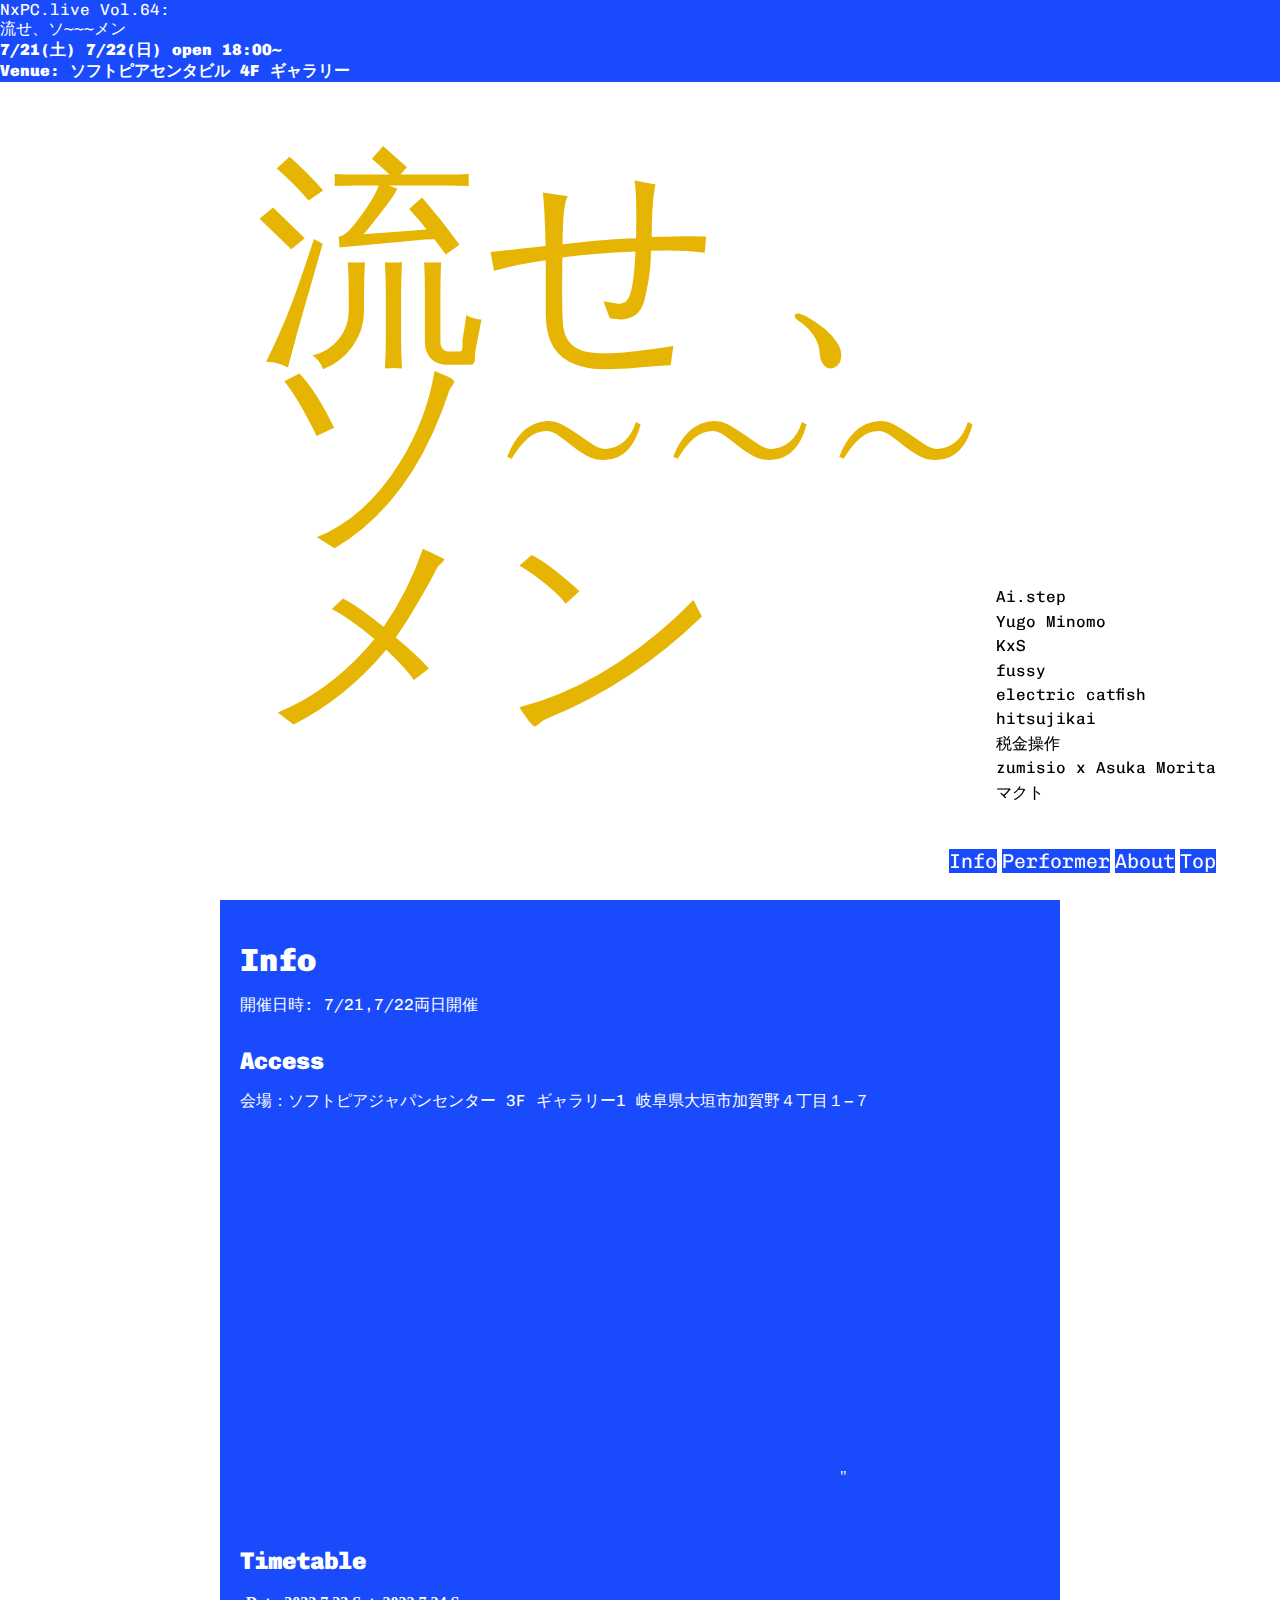
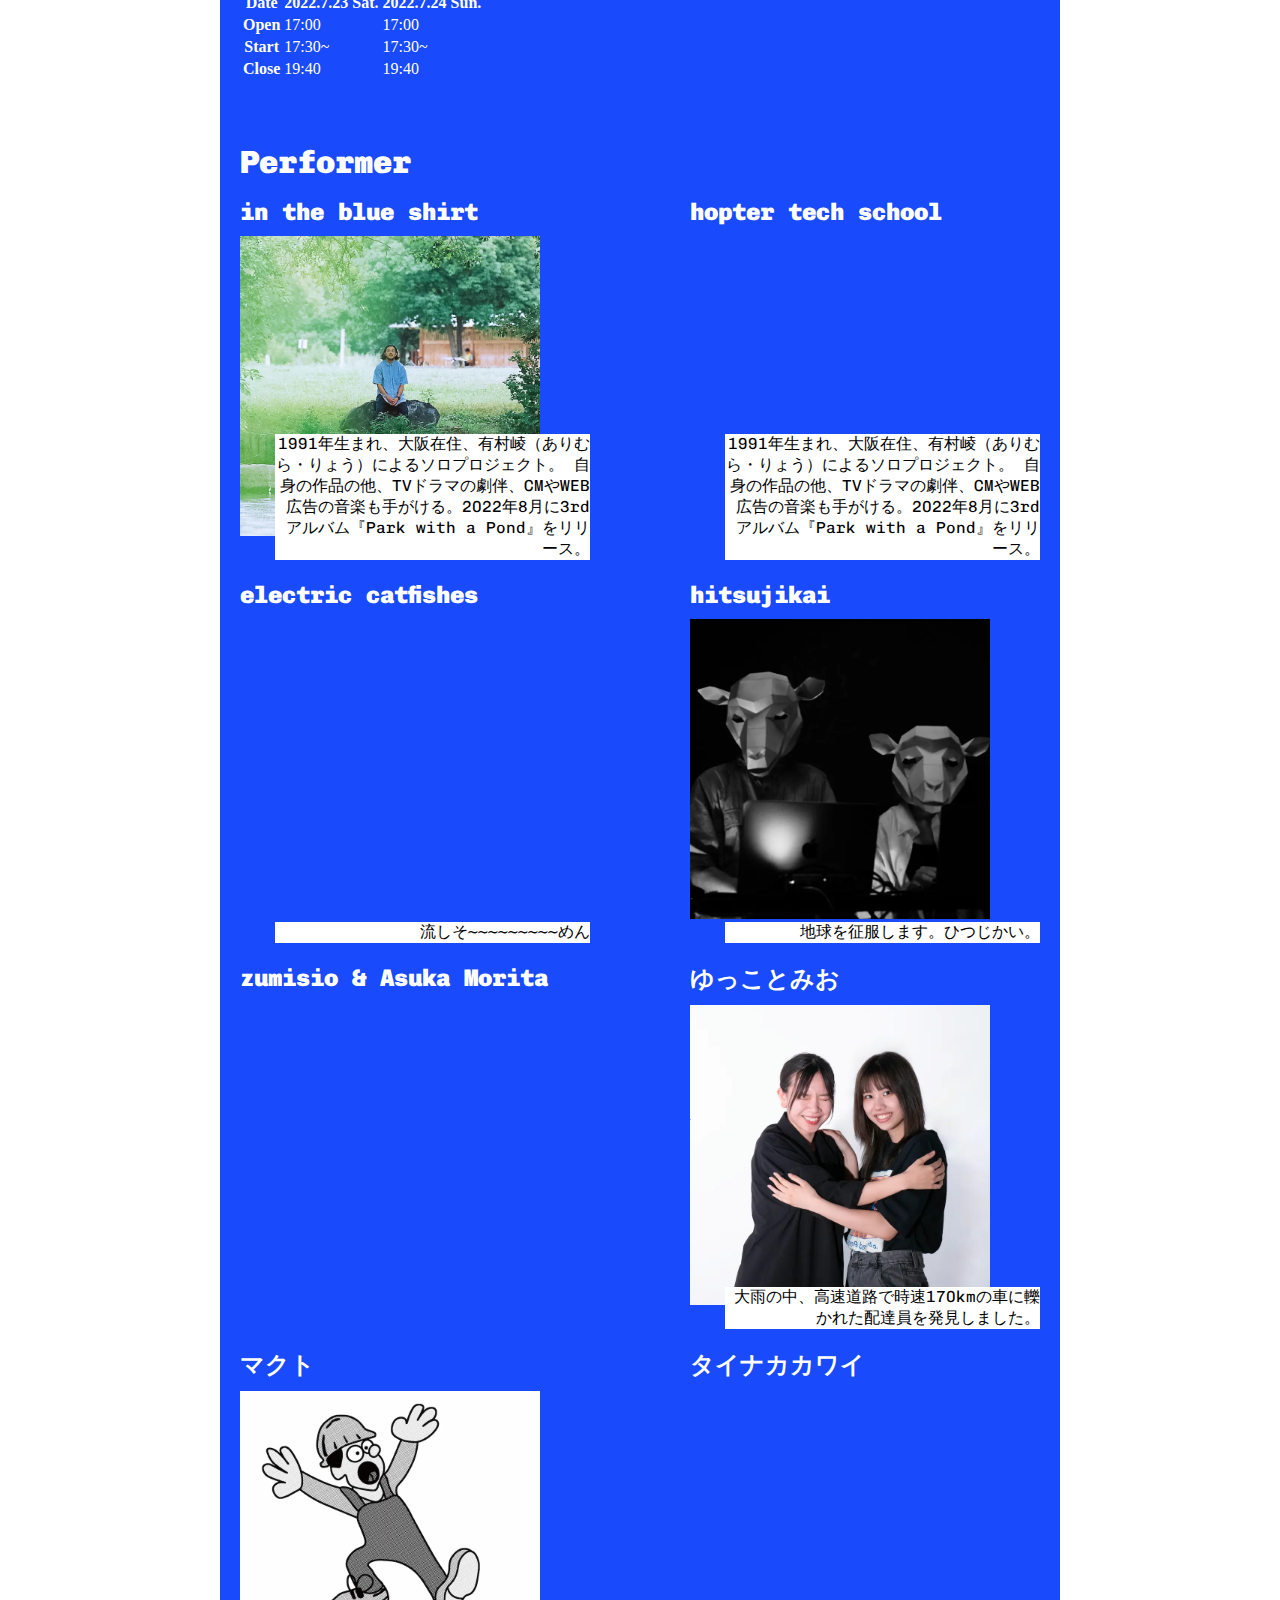
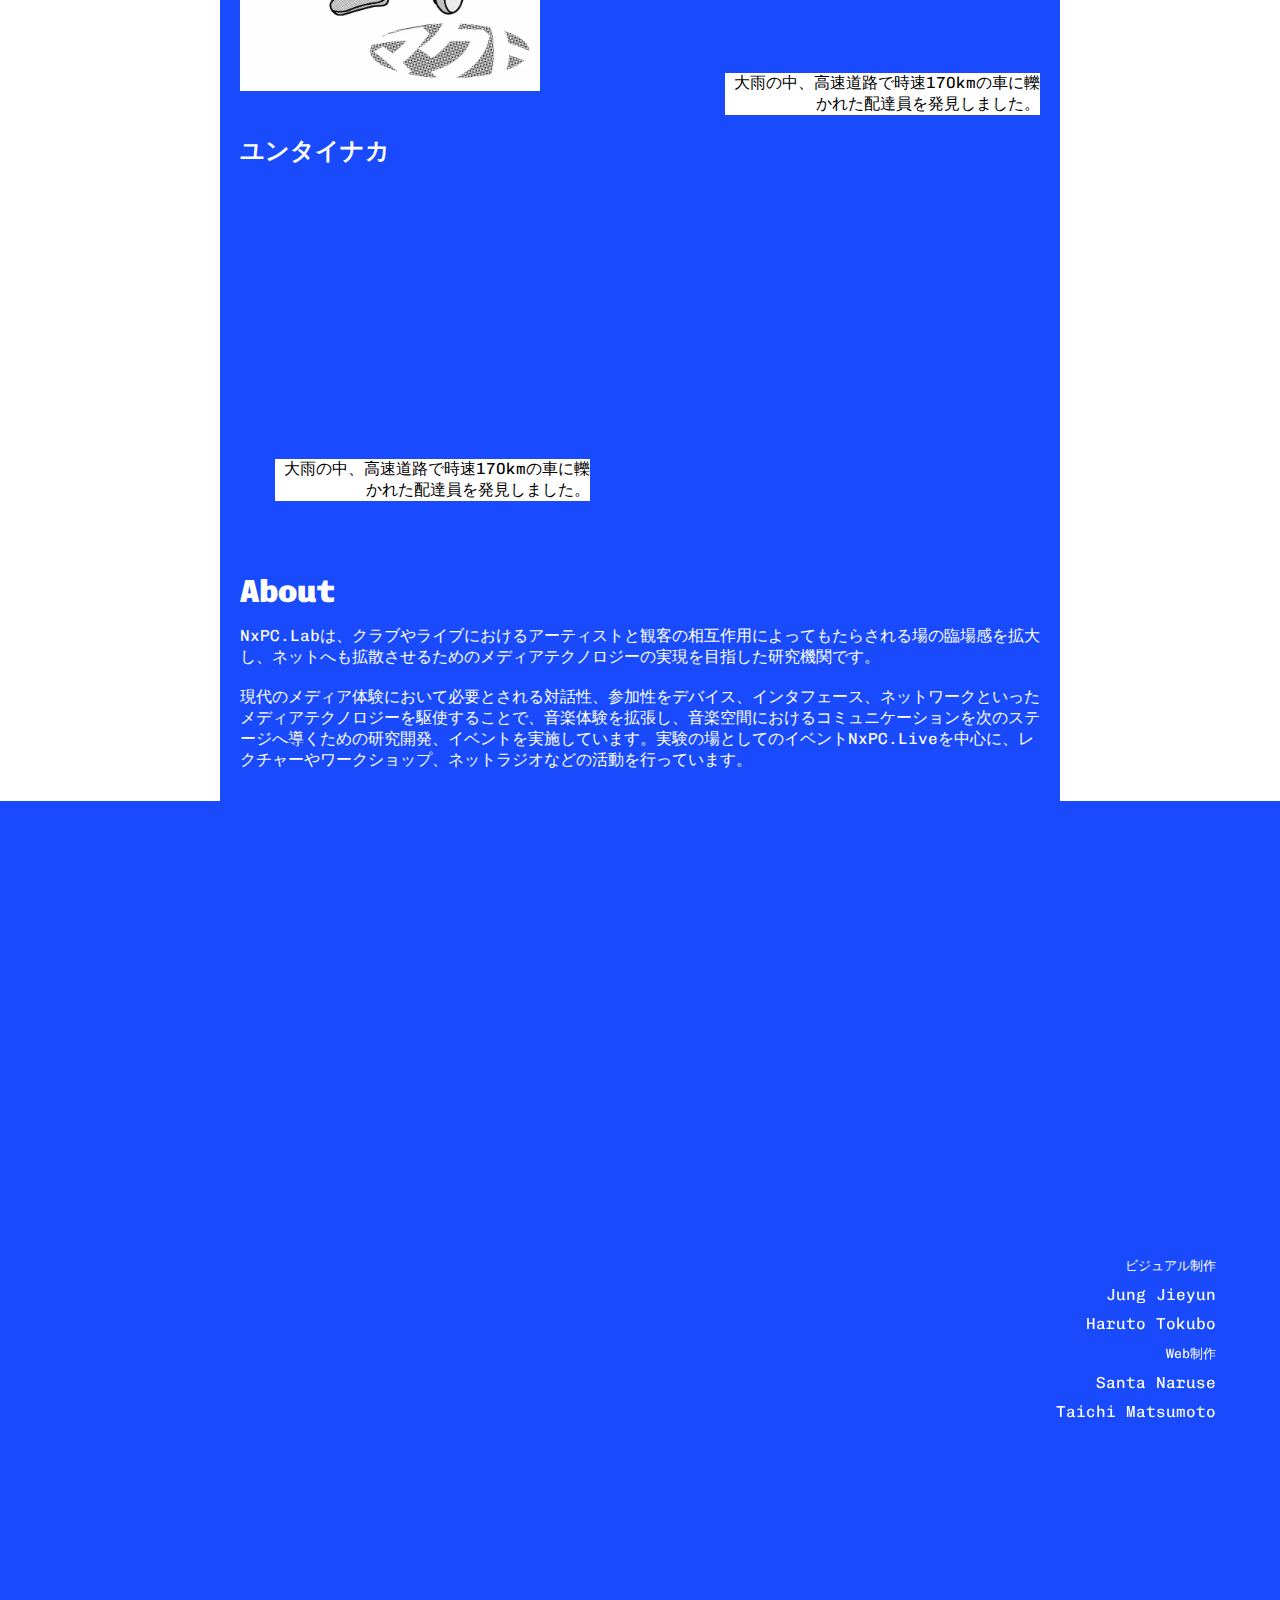
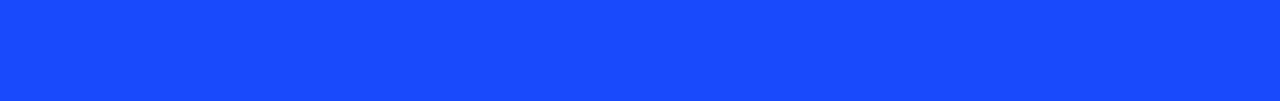
==== index.html @ 5c19a8d0 "layouting is difficult" ====
<!DOCTYPE html>
<html lang="ja">

<head>
    <title>NxPC.vol65 流せ、ソ~~~メン</title>
    <meta charset="utf-8">
    <meta name="viewport" content="width=device-width,initial-scale=1">
    <script src="./js/script.js"></script>
    <link rel="stylesheet" type="text/css" href="styles.css">

    <!-- Bootstrap CSS -->
    <link href="https://cdn.jsdelivr.net/npm/bootstrap@5.0.2/dist/css/bootstrap.min.css" rel="stylesheet"
        integrity="sha384-EVSTQN3/azprG1Anm3QDgpJLIm9Nao0Yz1ztcQTwFspd3yD65VohhpuuCOmLASjC" crossorigin="anonymous">

    <link rel="preconnect" href="https://fonts.googleapis.com" />
    <link rel="preconnect" href="https://fonts.gstatic.com" crossorigin />
    <link rel="preconnect" href="https://fonts.gstatic.com" crossorigin>
    <link
        href="https://fonts.googleapis.com/css2?family=Chivo+Mono&family=DotGothic16&family=IBM+Plex+Mono&family=JetBrains+Mono&family=Nanum+Myeongjo&family=Zen+Antique&display=swap"
        rel="stylesheet">
</head>

<body>
    <div class="visual-container">
        <!-- back ground video -->
        <div class="video-area">
            <video class="bg-video" src="vid/key_visual_vid.mp4" preload="auto" poster="" webkit-playsinline playsinline
                muted loop>
            </video>
        </div>
    </div>

    <div class="keyvisual-container">
        <span class="toptitle">
            NxPC.live Vol.64:
            <br>
            流せ、ソ~~~メン
        </span>
        <span class="topinfo">
            7/21(土) 7/22(日) open 18:00~
            <br>
            Venue: ソフトピアセンタビル 4F ギャラリー
        </span>
        <div class="eventname-container">
            <span class="eventname">
                流せ
                 、
            </span>
            <span class="eventname">
                ソ~~~
            </span>
            <span class="eventname">
                メン
            </span>
        </div>
    </div>

    <div class="keyvisual-performer">
        <p>Ai.step</p>
        <p>Yugo Minomo</p>
        <p>KxS</p>
        <p>fussy</p>
        <p>electric catfish</p>
        <p>hitsujikai</p>
        <p>税金操作</p>
        <p>zumisio x Asuka Morita</p>
        <p>マクト</p>
    </div>


    <nav class="nav-links">
        <a class="nav-elem" href="#info">Info</a>
        <a class="nav-elem" href="#performer">Performer</a>
        <a class="nav-elem" href="#about">About</a>
        <a class="nav-elem" href="#top" id="goto-top">Top</a>
        <script>
            const toTop = document.querySelector("#goto-top");
            toTop.addEventListener("click", () => {
                window.scrollTo(0, 0);
            });
        </script>
        </a>
    </nav>

    <div id="info" class="sp-section theme-color">
        <h1>Info</h1>
        <p>
            開催日時: 7/21,7/22両日開催

        </p>
        <h2>Access</h2>
        <p>
            会場：ソフトピアジャパンセンター 3F ギャラリー1
            岐阜県大垣市加賀野４丁目１−７
        </p>
        <div class="map-container">
            <iframe class="map"
                src="https://www.google.com/maps/embed?pb=!1m18!1m12!1m3!1d26029.88943098028!2d136.62289919999998!3d35.3621931!2m3!1f0!2f0!3f0!3m2!1i1024!2i768!4f13.1!3m3!1m2!1s0x6003b19ae5a46881%3A0x4ace8fccbea3d1!2z44K944OV44OI44OU44Ki44K444Oj44OR44Oz44K744Oz44K_44O8!5e0!3m2!1sja!2sjp!4v1689511713251!5m2!1sja!2sjp"
                width="600" height="450" style="border:0;" allowfullscreen="" loading="lazy"
                referrerpolicy="no-referrer-when-downgrade"></iframe>"
        </div>
    </div>

    <div class="sp-section theme-color">
        <h2>Timetable</h2>
        <table class="table text-white theme-color">
            <thead>
                <tr class="t-head">
                    <th scope="col" class="w-25-">Date</th>
                    <th scope="col">2022.7.23 Sat.</th>
                    <th scope="col">2022.7.24 Sun.</th>
                </tr>
            </thead>
            <tbody class="t-body">
                <tr>
                    <th scope="row">Open</th>
                    <td>17:00</td>
                    <td>17:00</td>
                </tr>
                <tr>
                    <th scope="row">Start</th>
                    <td>17:30~</td>
                    <td>17:30~</td>
                </tr>
                <tr>
                    <th scope="row">Close</th>
                    <td>19:40</td>
                    <td>19:40</td>
                </tr>
            </tbody>
        </table>
    </div>

    <div id="performer" class="sp-section theme-color">
        <h1>Performer</h1>
        <div class="performer-container">
            <div class="performer-frame">
                <h2>in the blue shirt</h2>
                <div class="performer-detail">
                    <img src="./img/artist-img/arimura2022_wide.webp" alt="" />
                    <p>1991年生まれ、大阪在住、有村崚（ありむら・りょう）によるソロプロジェクト。
                        自身の作品の他、TVドラマの劇伴、CMやWEB広告の音楽も手がける。2022年8月に3rdアルバム『Park with a Pond』をリリース。</p>
                </div>
            </div>
            <div class="performer-frame">
                <h2>hopter tech school</h2>
                <div class="performer-detail">
                    <img src="data/artist-img/Ai.step_profile.jpg" alt="" />
                    <p>1991年生まれ、大阪在住、有村崚（ありむら・りょう）によるソロプロジェクト。
                        自身の作品の他、TVドラマの劇伴、CMやWEB広告の音楽も手がける。2022年8月に3rdアルバム『Park with a Pond』をリリース。</p>
                </div>
            </div>
            <div class="performer-frame">
                <h2>electric catfishes</h2>
                <div class="performer-detail">
                    <img src="data/logo/logo.png" alt="" />
                    <p>流しそ~~~~~~~~~めん</p>
                </div>
            </div>
            <div class="performer-frame">
                <h2>hitsujikai</h2>
                <div class="performer-detail">
                    <img src="./img/artist-img/hitujikai.webp" alt="" />
                    <p>地球を征服します。ひつじかい。</p>
                </div>
            </div>
            <div class="performer-frame">
                <h2>zumisio & Asuka Morita</h2>
                <div class="performer-detail">
                    <img src="data/logo/logo.png" alt="" />
                    <p></p>
                </div>
            </div>
            <div class="performer-frame">
                <h2>ゆっことみお</h2>
                <div class="performer-detail">
                    <img src="./img/artist-img/yukko_mio.webp" alt="" />
                    <p>大雨の中、高速道路で時速170kmの車に轢かれた配達員を発見しました。</p>
                </div>
            </div>
            <div class="performer-frame">
                <h2>マクト</h2>
                <div class="performer-detail">
                    <img src="./img/artist-img/makutologo.webp" alt="" />
                    <p></p>
                </div>
            </div>
            <div class="performer-frame">
                <h2>タイナカカワイ</h2>
                <div class="performer-detail">
                    <img src="data/logo/logo.png" alt="" />
                    <p>大雨の中、高速道路で時速170kmの車に轢かれた配達員を発見しました。</p>
                </div>
            </div>
            <div class="performer-frame">
                <h2>ユンタイナカ</h2>
                <div class="performer-detail">
                    <img src="data/logo/logo.png" alt="" />
                    <p>大雨の中、高速道路で時速170kmの車に轢かれた配達員を発見しました。</p>
                </div>
            </div>
        </div>
    </div>

    <div id="about" class="sp-section theme-color">
        <h1>About</h1>
        <!-- Aboutセクションのコンテンツをここに追加 -->
        <p class="para">
            NxPC.Labは、クラブやライブにおけるアーティストと観客の相互作用によってもたらされる場の臨場感を拡大し、ネットへも拡散させるためのメディアテクノロジーの実現を目指した研究機関です。
            <br><br>
            現代のメディア体験において必要とされる対話性、参加性をデバイス、インタフェース、ネットワークといったメディアテクノロジーを駆使することで、音楽体験を拡張し、音楽空間におけるコミュニケーションを次のステージへ導くための研究開発、イベントを実施しています。実験の場としてのイベントNxPC.Liveを中心に、レクチャーやワークショップ、ネットラジオなどの活動を行っています。
        </p>
    </div>
</body>
<footer>
    <div class="footer-bg"><div>
    <div class="footer-credit">
        <p><small>ビジュアル制作</small></p>
        <p>Jung Jieyun</p>
        <p>Haruto Tokubo</p>
        <p><small>Web制作</small></p>
        <p>Santa Naruse</p>
        <p>Taichi Matsumoto</p>
        </div>
</footer>

</html>
---- styles.css ----
html{
  overflow-x: hidden;
}
body {
  background-color: white;
  margin: 0;
  font-size: 100%;
}

.script-container {
  display: flex;
  width: 100vw;
  height: 100vh;
  position: fixed;
  top: 0%;
  left: 0%;
  justify-content: center;
  align-items: center;
  z-index: -1;
}

.theme-color{
  color: rgb(255,255,255);
  background-color: rgb(25, 74, 251);
}

.bg-video{
  width: 100vw;
  height: 100vh;
  position: fixed;
  top: 0%;
  left: 0%;
  z-index: -1;
  object-fit: cover;
}

.sp-section {
  position: relative;
  top: 0%;
  left: 0%;
  max-width: 800px;
  margin-top: 5%;
  margin-bottom: 5%;
  padding-left: 20px;
  padding-right: 20px;
  padding-top: 20px;
  padding-bottom: 20px;
  margin: 0 auto;
}

.keyvisual-container {
  position: relative;
  width: 100vw;
  height: 100vh;
  top: 0%;
  left: 0%;
  border: 0%;
}

.keyvisual-performer {
  position: absolute;
  bottom: 10vh;
  right: 5vw;
}

.sm-footer-performer {
  display: none;
}

.keyvisual-performer p {
  display: block;
  line-height: 90%;
  color: white;
  background-color: black;
  mix-blend-mode: difference;
}

.toptitle {
  display: block;
  font-family: "Chivo Mono", monospace;
  font-weight: 1500;
  font-size: 1rem;
  color: white;
  background-color: rgb(25, 74, 251);
}

.eventname2 {
  font-family: 'Nanum Myeongjo', serif;
  font-size: 3rem;
  object-fit: cover;
  position: absolute;
  top: 20vh;
  right: 5vw;
}

.topinfo {
  display: block;
  font-family: "Chivo Mono", monospace;
  font-weight: 900;
  font-size: 1rem;
  color: rgb(255,255,255);
  background-color: rgb(25, 74, 251);
}

.eventname {
  font-family: 'Nanum Myeongjo', serif;
  font-weight: 1500;
  color: rgb(25, 74, 251);
  background-color: rgba(255, 255, 255, 0);
  font-size: 18vw;
  line-height: 80%;
}

.eventname-container{
  position: absolute;
  top: 20%;
  left: 20%;
  mix-blend-mode: difference;
}

h1,
h2,
h3,
h4 {
  display: inline-block;
  font-family: "Chivo Mono", monospace;
  font-weight: 900;
  margin-bottom: 1rem;
}

p,
span {
  color: white;
  display: block;
}

h1 {
  color: white;
  font-size: 2rem;
}

h2 {
  color: white;
  font-size: 1.5rem;
}

h3 {
  background-color: black;
  color: white;
  font-size: 1.25rem;
}

p {
  font-size: 1rem;
  font-family: "Chivo Mono", monospace;
}

.external-link {
  display: inline-block;
  background-color: yellow;
  color: rgb(25, 74, 251);
}
.external-link:hover {
  background-color: rgb(25, 74, 251);
  color: white;
}

#issue-text {
  font-family: "Nanum Myeongjo", serif;
  font-size: 14pt;
  font-weight: 400;
  background-color: white;
  display: inline;
  padding-left: 0px;
  padding-right: 40px;
  z-index: 1;
  position: absolute;
  top: 3%;
  right: 0%;
}

.performer-container {
  display: flex;
  flex-wrap: wrap;
  row-gap: 10px;
  flex-basis: content;
  justify-content: space-between;
}

.performer-frame {
  width: 350px;
}

.performer-detail {
  display: block;
  width: 100%;
  position: relative;
  flex-direction: row;
}

.performer-detail p{
  position: absolute;
  text-align: right;
  bottom: 0;
  right: 0;
  width: 90%;
  background-color: white;
  color: black;
  display: block;
}
.performer-detail img {
  display: inline-block;
  height: 300px;
  margin-bottom: 30px;
}

.performer-frame h2,
p {
  margin-top: 0%;
  margin-bottom: 10px;
}

.performer-frame h2 {
  color: white;
}

a {
  font-family: "Chivo Mono", monospace;
  text-decoration: none;
  background-color: rgb(25, 74, 251);
  color: white;
  font-size: 1.25rem;
  text-align: left;
  display: inline;
}

a:hover {
  background-color: yellow;
  color: rgb(25, 74, 251);
}

.map {
  width: 95%;
  max-width: 600px;
  height: 40vh;
}

.nav-links {
  position: fixed;
  z-index: 1;
  bottom: 3vh;
  right: 5%;
  display: flex;
  gap: 5px;
}

.nav-elem {
  top: 0;
  left: 0;
}

footer {
  height: 100vh;
  width: 100vw;
  position: relative;
}

.footer-bg{
  height: 100vh;
  width: 100vw;
  background-color: rgb(25, 74, 251);
  position: relative;
}

.footer-credit {
  position: absolute;
  text-align: right;
  bottom: 30vh;
  right: 5vw;
  display: flex;
  flex-direction: column;
}

.footer-credit p{
  display: inline;
  background-color: rgb(25, 74, 251);
  color: white;
  z-index: 3;
}
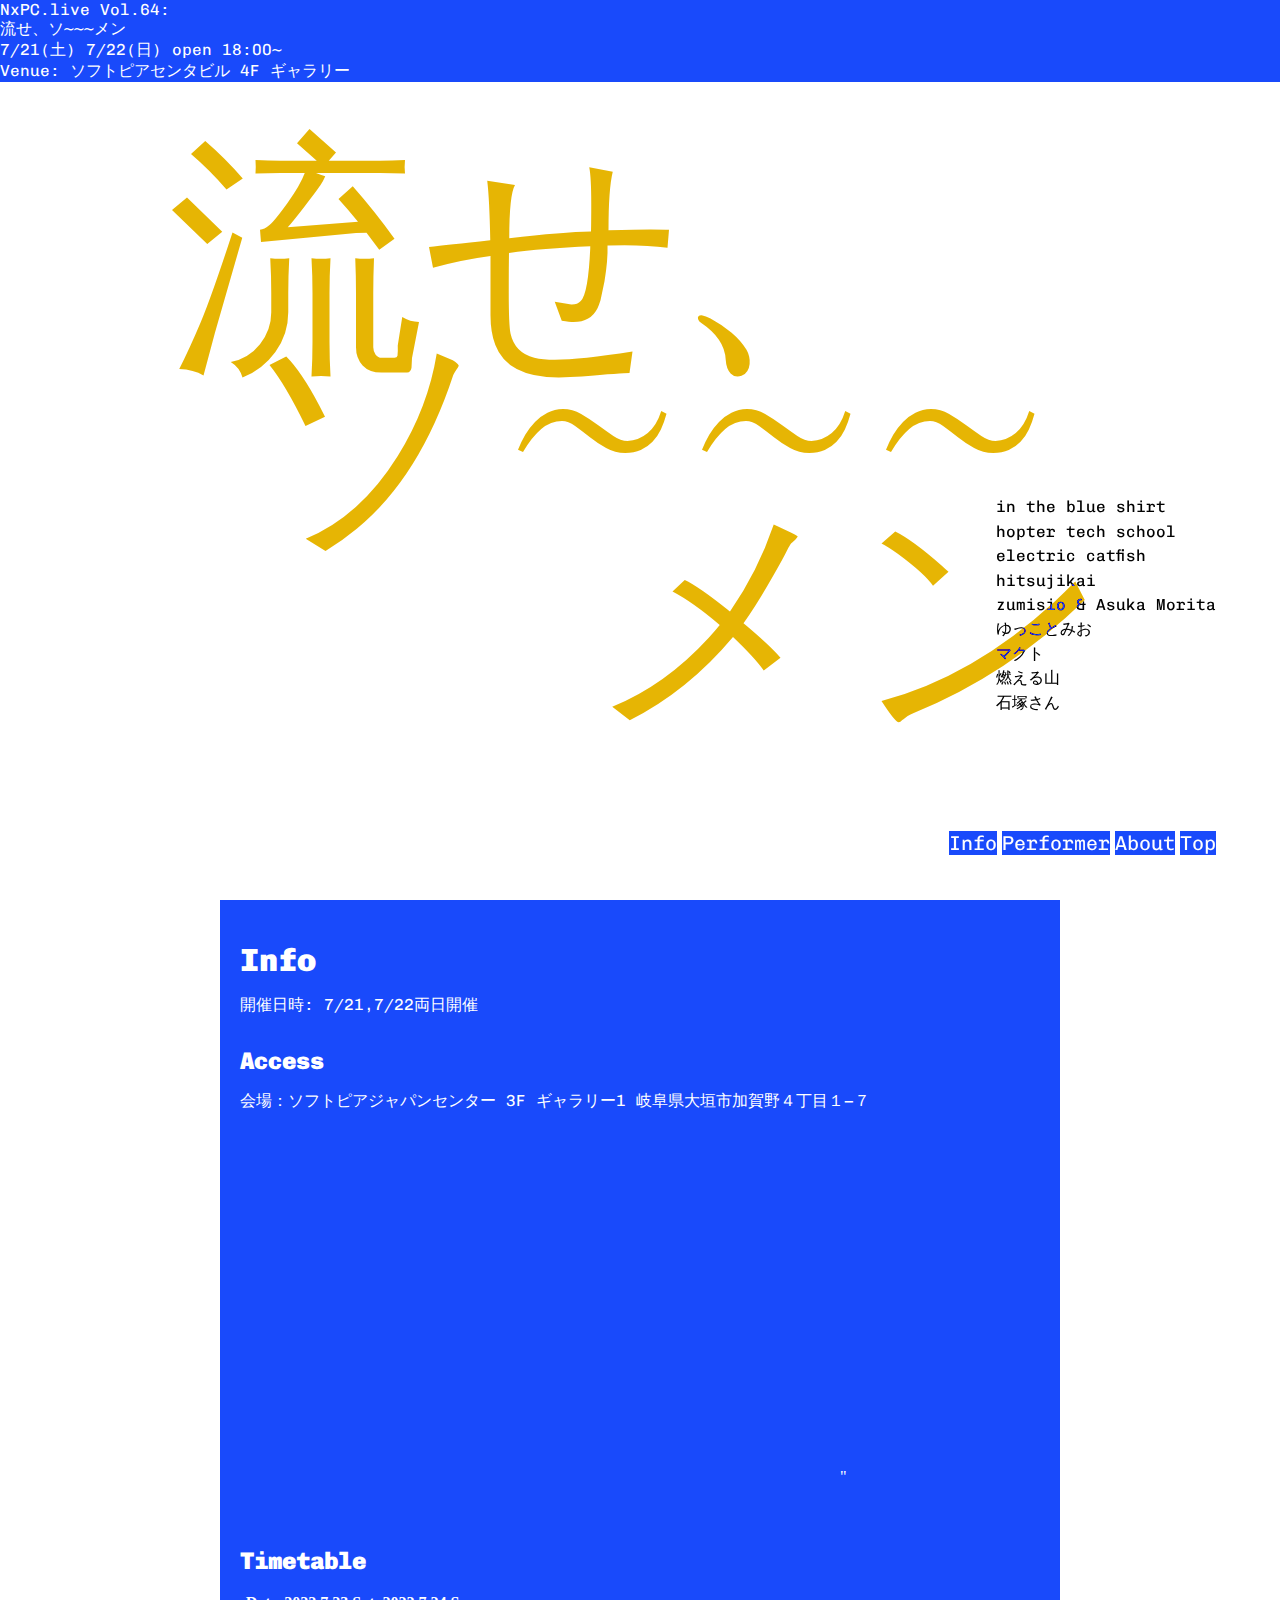
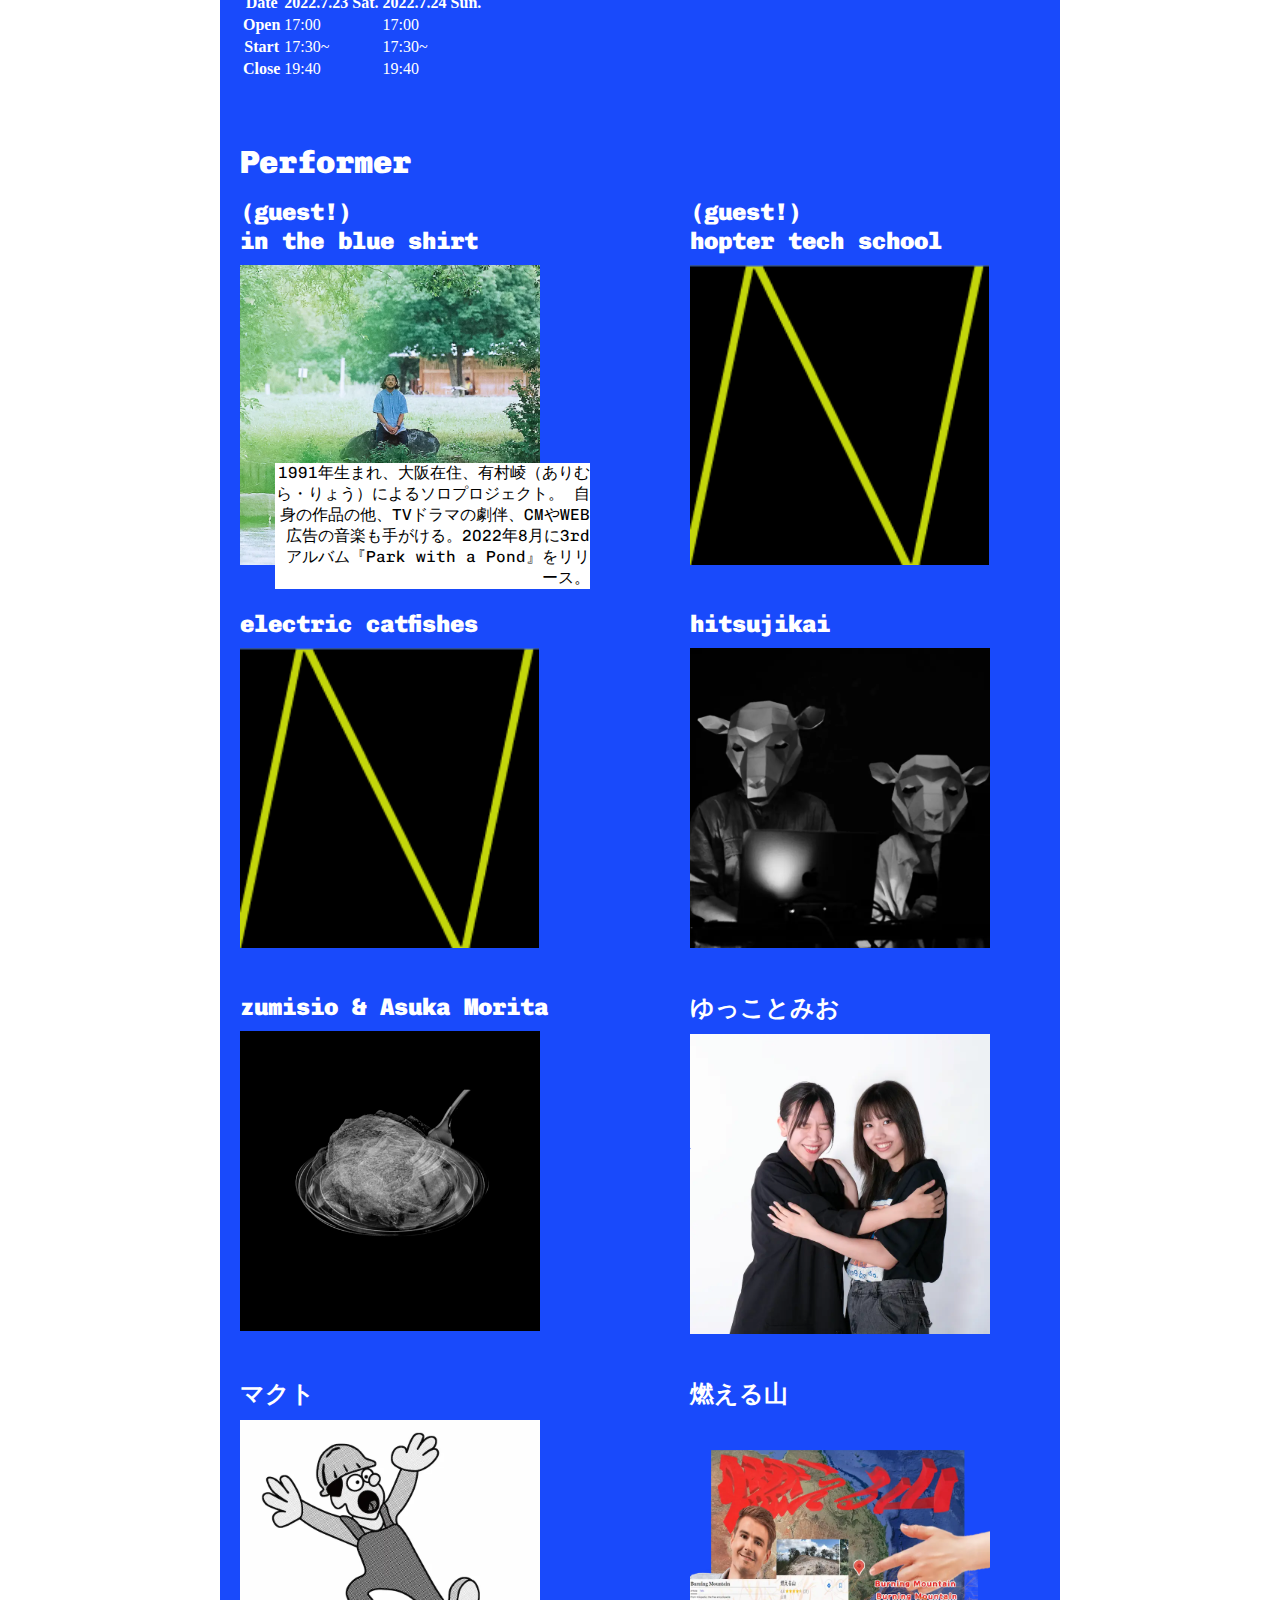
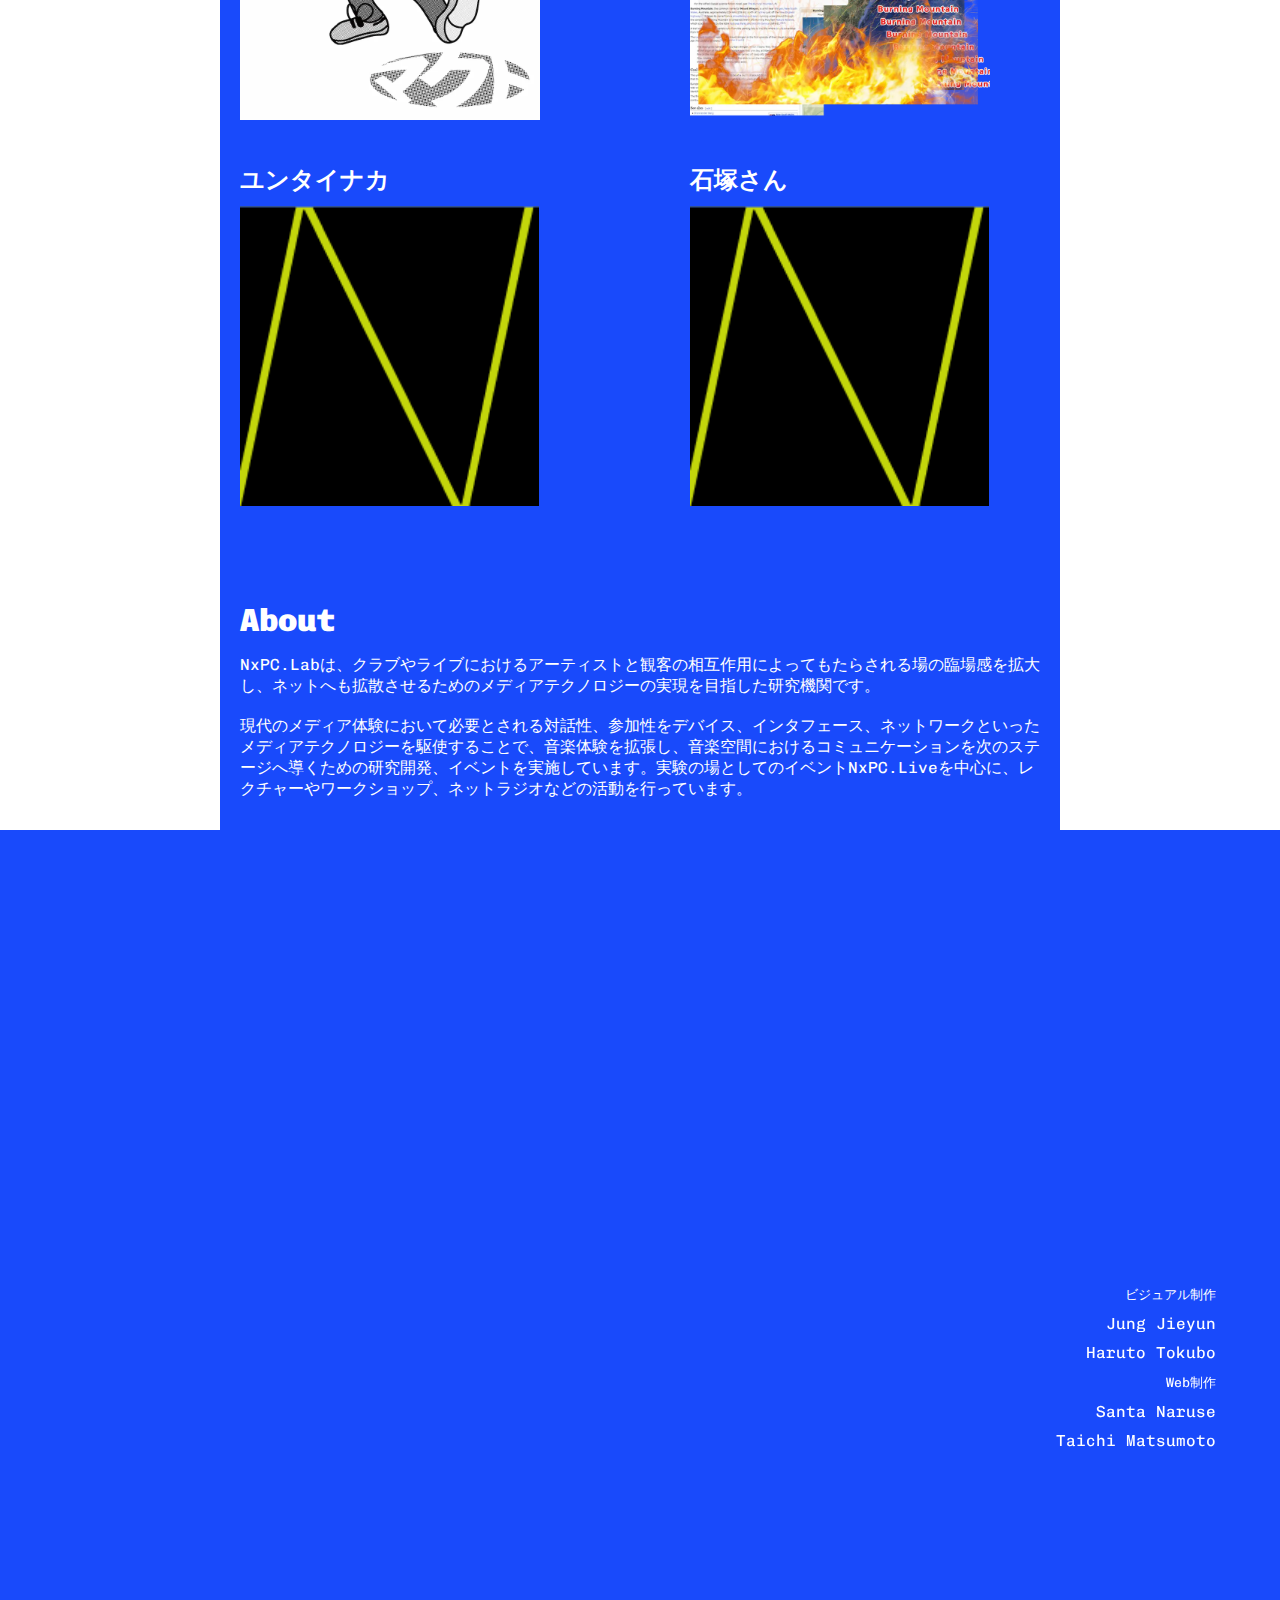
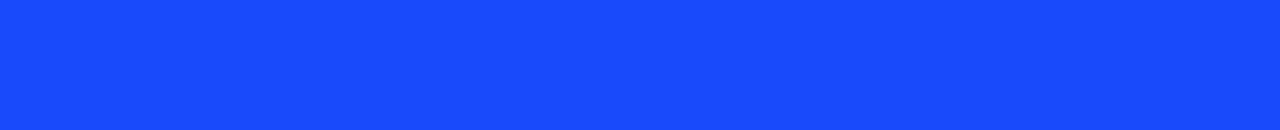
==== commit 476e2050: "layout mostly done" ====
--- a/index.html
+++ b/index.html
@@ -35,36 +35,37 @@
             NxPC.live Vol.64:
             <br>
             流せ、ソ~~~メン
-        </span>
-        <span class="topinfo">
+            <br>
             7/21(土) 7/22(日) open 18:00~
             <br>
             Venue: ソフトピアセンタビル 4F ギャラリー
         </span>
-        <div class="eventname-container">
-            <span class="eventname">
-                流せ
-                 、
-            </span>
-            <span class="eventname">
-                ソ~~~
-            </span>
-            <span class="eventname">
-                メン
-            </span>
-        </div>
+        <div class="flex-align-center">
+            <div class="eventname-container">
+                <span class="eventname">
+                流せ、
+                </span>
+                <span class="eventname">
+                    &nbsp;ソ~~~
+                </span>
+                <span class="eventname">
+                    &nbsp;&nbsp;&nbsp;&nbsp;&nbsp;&nbsp;メン
+                </span>
+            </div>
+        </div>
+        
     </div>
 
     <div class="keyvisual-performer">
-        <p>Ai.step</p>
-        <p>Yugo Minomo</p>
-        <p>KxS</p>
-        <p>fussy</p>
+        <p>in the blue shirt</p>
+        <p>hopter tech school</p>
         <p>electric catfish</p>
         <p>hitsujikai</p>
-        <p>税金操作</p>
-        <p>zumisio x Asuka Morita</p>
+        <p>zumisio & Asuka Morita</p>
+        <p>ゆっことみお</p>
         <p>マクト</p>
+        <p>燃える山</p>
+        <p>石塚さん</p>
     </div>
 
 
@@ -135,7 +136,7 @@
         <h1>Performer</h1>
         <div class="performer-container">
             <div class="performer-frame">
-                <h2>in the blue shirt</h2>
+                <h2>(guest!) <br> in the blue shirt</h2>
                 <div class="performer-detail">
                     <img src="./img/artist-img/arimura2022_wide.webp" alt="" />
                     <p>1991年生まれ、大阪在住、有村崚（ありむら・りょう）によるソロプロジェクト。
@@ -143,31 +144,30 @@
                 </div>
             </div>
             <div class="performer-frame">
-                <h2>hopter tech school</h2>
-                <div class="performer-detail">
-                    <img src="data/artist-img/Ai.step_profile.jpg" alt="" />
-                    <p>1991年生まれ、大阪在住、有村崚（ありむら・りょう）によるソロプロジェクト。
-                        自身の作品の他、TVドラマの劇伴、CMやWEB広告の音楽も手がける。2022年8月に3rdアルバム『Park with a Pond』をリリース。</p>
+                <h2>(guest!) <br> hopter tech school</h2>
+                <div class="performer-detail">
+                    <img src="./img/logo/logo.png" alt="" />
+                    <p></p>
                 </div>
             </div>
             <div class="performer-frame">
                 <h2>electric catfishes</h2>
                 <div class="performer-detail">
-                    <img src="data/logo/logo.png" alt="" />
-                    <p>流しそ~~~~~~~~~めん</p>
+                    <img src="./img/logo/logo.png" alt="" />
+                    <p></p>
                 </div>
             </div>
             <div class="performer-frame">
                 <h2>hitsujikai</h2>
                 <div class="performer-detail">
                     <img src="./img/artist-img/hitujikai.webp" alt="" />
-                    <p>地球を征服します。ひつじかい。</p>
+                    <p></p>
                 </div>
             </div>
             <div class="performer-frame">
                 <h2>zumisio & Asuka Morita</h2>
                 <div class="performer-detail">
-                    <img src="data/logo/logo.png" alt="" />
+                    <img src="./img/artist-img/zumishio_asuka_morita.png" alt="" />
                     <p></p>
                 </div>
             </div>
@@ -175,7 +175,7 @@
                 <h2>ゆっことみお</h2>
                 <div class="performer-detail">
                     <img src="./img/artist-img/yukko_mio.webp" alt="" />
-                    <p>大雨の中、高速道路で時速170kmの車に轢かれた配達員を発見しました。</p>
+                    <p></p>
                 </div>
             </div>
             <div class="performer-frame">
@@ -186,17 +186,24 @@
                 </div>
             </div>
             <div class="performer-frame">
-                <h2>タイナカカワイ</h2>
-                <div class="performer-detail">
-                    <img src="data/logo/logo.png" alt="" />
-                    <p>大雨の中、高速道路で時速170kmの車に轢かれた配達員を発見しました。</p>
+                <h2>燃える山</h2>
+                <div class="performer-detail">
+                    <img src="./img/artist-img/burning_mountain.webp" alt="" />
+                    <p></p>
                 </div>
             </div>
             <div class="performer-frame">
                 <h2>ユンタイナカ</h2>
                 <div class="performer-detail">
-                    <img src="data/logo/logo.png" alt="" />
-                    <p>大雨の中、高速道路で時速170kmの車に轢かれた配達員を発見しました。</p>
+                    <img src="./img/logo/logo.png" alt="" />
+                    <p></p>
+                </div>
+            </div>
+            <div class="performer-frame">
+                <h2>石塚さん</h2>
+                <div class="performer-detail">
+                    <img src="./img/logo/logo.png" alt="" />
+                    <p></p>
                 </div>
             </div>
         </div>
--- a/styles.css
+++ b/styles.css
@@ -59,7 +59,7 @@
 
 .keyvisual-performer {
   position: absolute;
-  bottom: 10vh;
+  bottom: 20vh;
   right: 5vw;
 }
 
@@ -82,15 +82,6 @@
   font-size: 1rem;
   color: white;
   background-color: rgb(25, 74, 251);
-}
-
-.eventname2 {
-  font-family: 'Nanum Myeongjo', serif;
-  font-size: 3rem;
-  object-fit: cover;
-  position: absolute;
-  top: 20vh;
-  right: 5vw;
 }
 
 .topinfo {
@@ -105,17 +96,23 @@
 .eventname {
   font-family: 'Nanum Myeongjo', serif;
   font-weight: 1500;
+  font-size: 20vw;
   color: rgb(25, 74, 251);
   background-color: rgba(255, 255, 255, 0);
-  font-size: 18vw;
-  line-height: 80%;
+  line-height: 70%;
 }
 
 .eventname-container{
   position: absolute;
   top: 20%;
-  left: 20%;
   mix-blend-mode: difference;
+}
+
+.flex-align-center{
+  display: flex;
+  flex-direction: column;
+  align-items: center;
+  justify-items: center;
 }
 
 h1,
@@ -224,15 +221,6 @@
   color: white;
 }
 
-a {
-  font-family: "Chivo Mono", monospace;
-  text-decoration: none;
-  background-color: rgb(25, 74, 251);
-  color: white;
-  font-size: 1.25rem;
-  text-align: left;
-  display: inline;
-}
 
 a:hover {
   background-color: yellow;
@@ -247,16 +235,24 @@
 
 .nav-links {
   position: fixed;
-  z-index: 1;
-  bottom: 3vh;
+  z-index: 2;
+  bottom: 5vh;
   right: 5%;
   display: flex;
   gap: 5px;
+
 }
 
 .nav-elem {
   top: 0;
   left: 0;
+  font-family: "Chivo Mono", monospace;
+  text-decoration: none;
+  background-color: rgb(25, 74, 251);
+  color: white;
+  font-size: 1.25rem;
+  text-align: left;
+  display: inline;
 }
 
 footer {
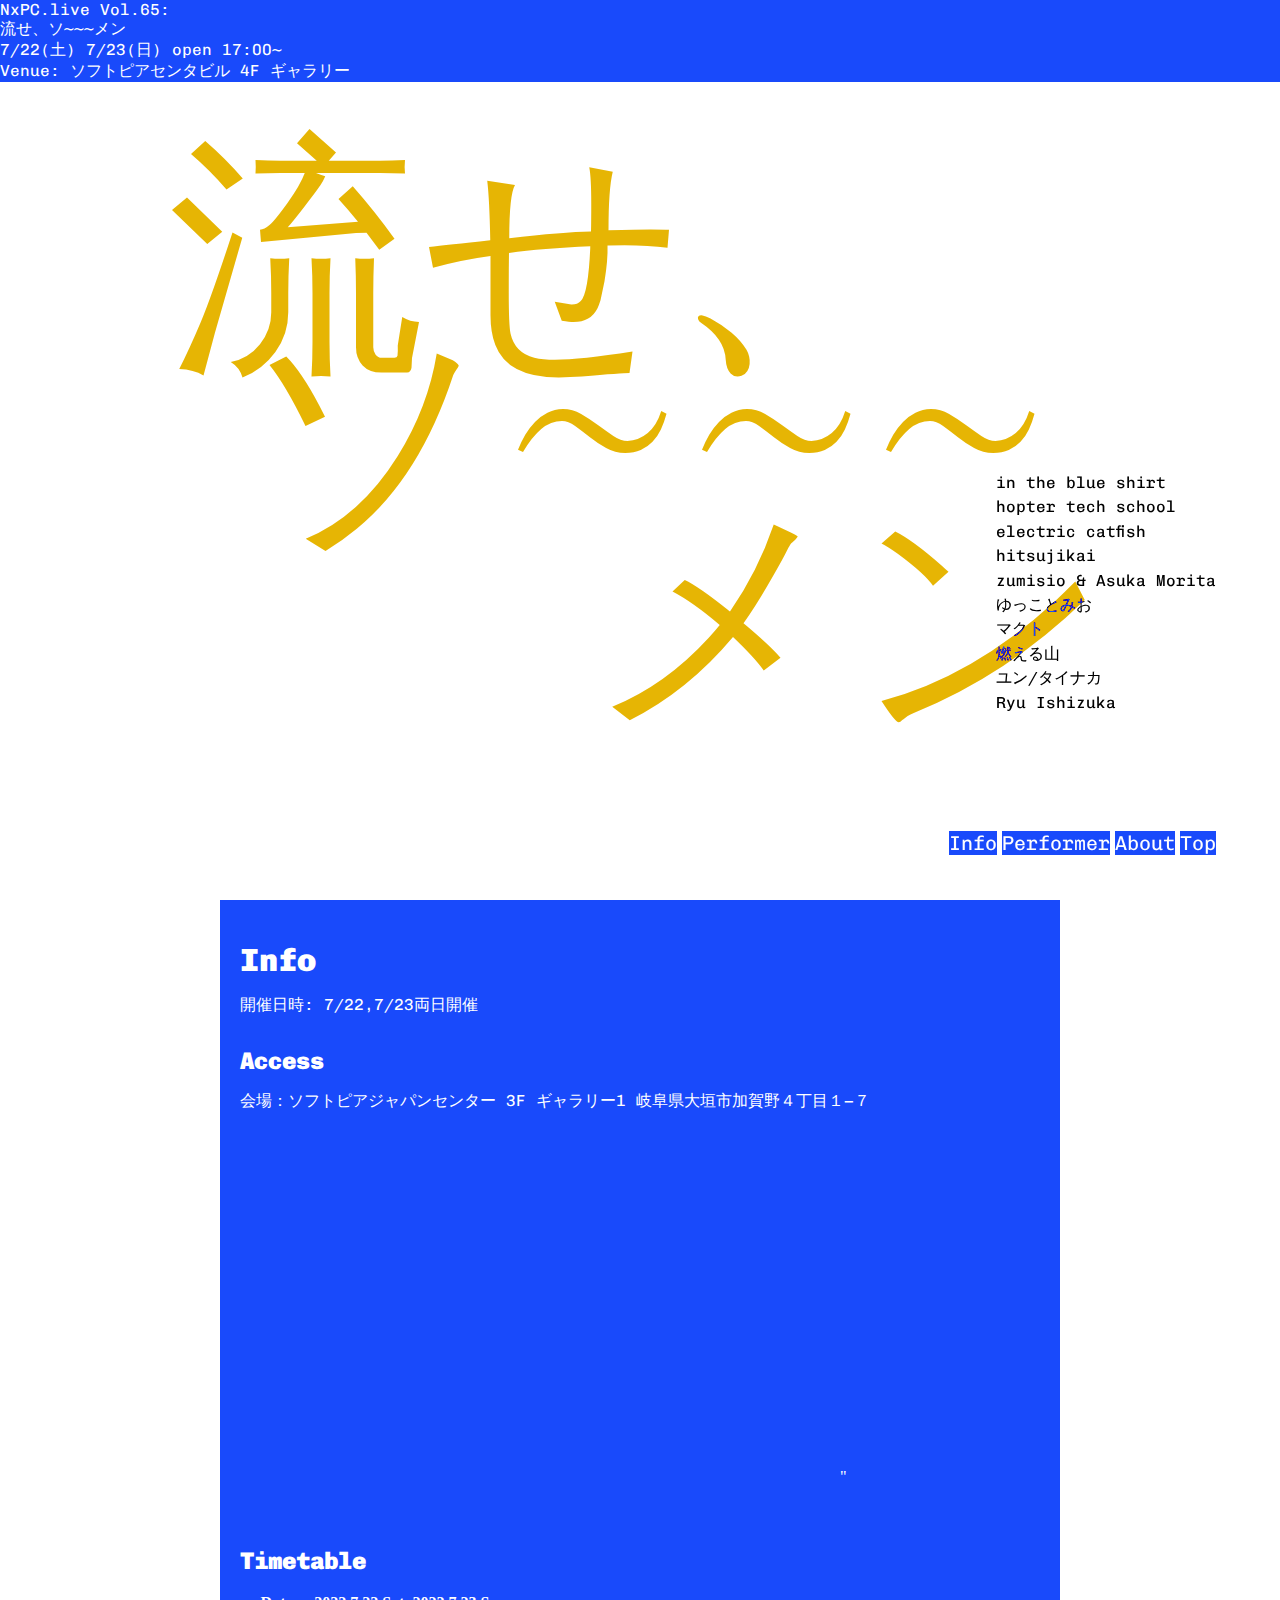
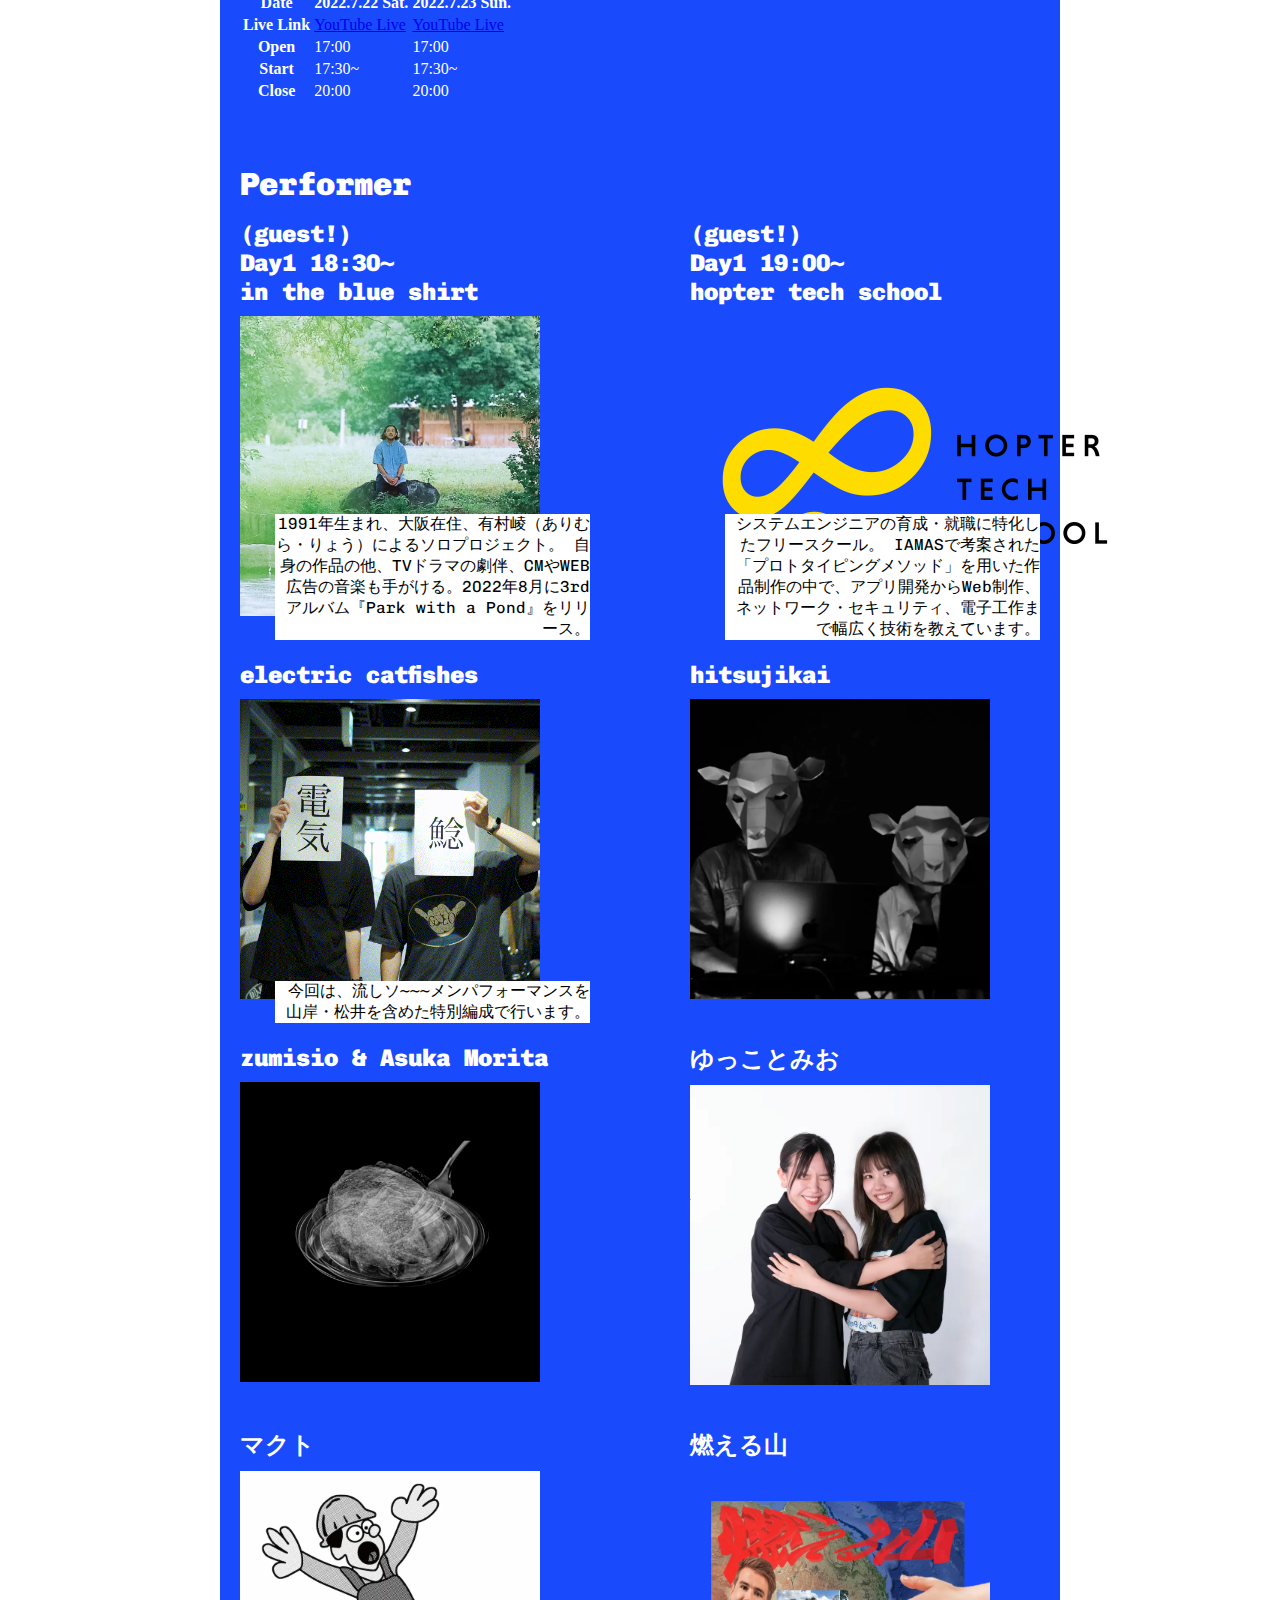
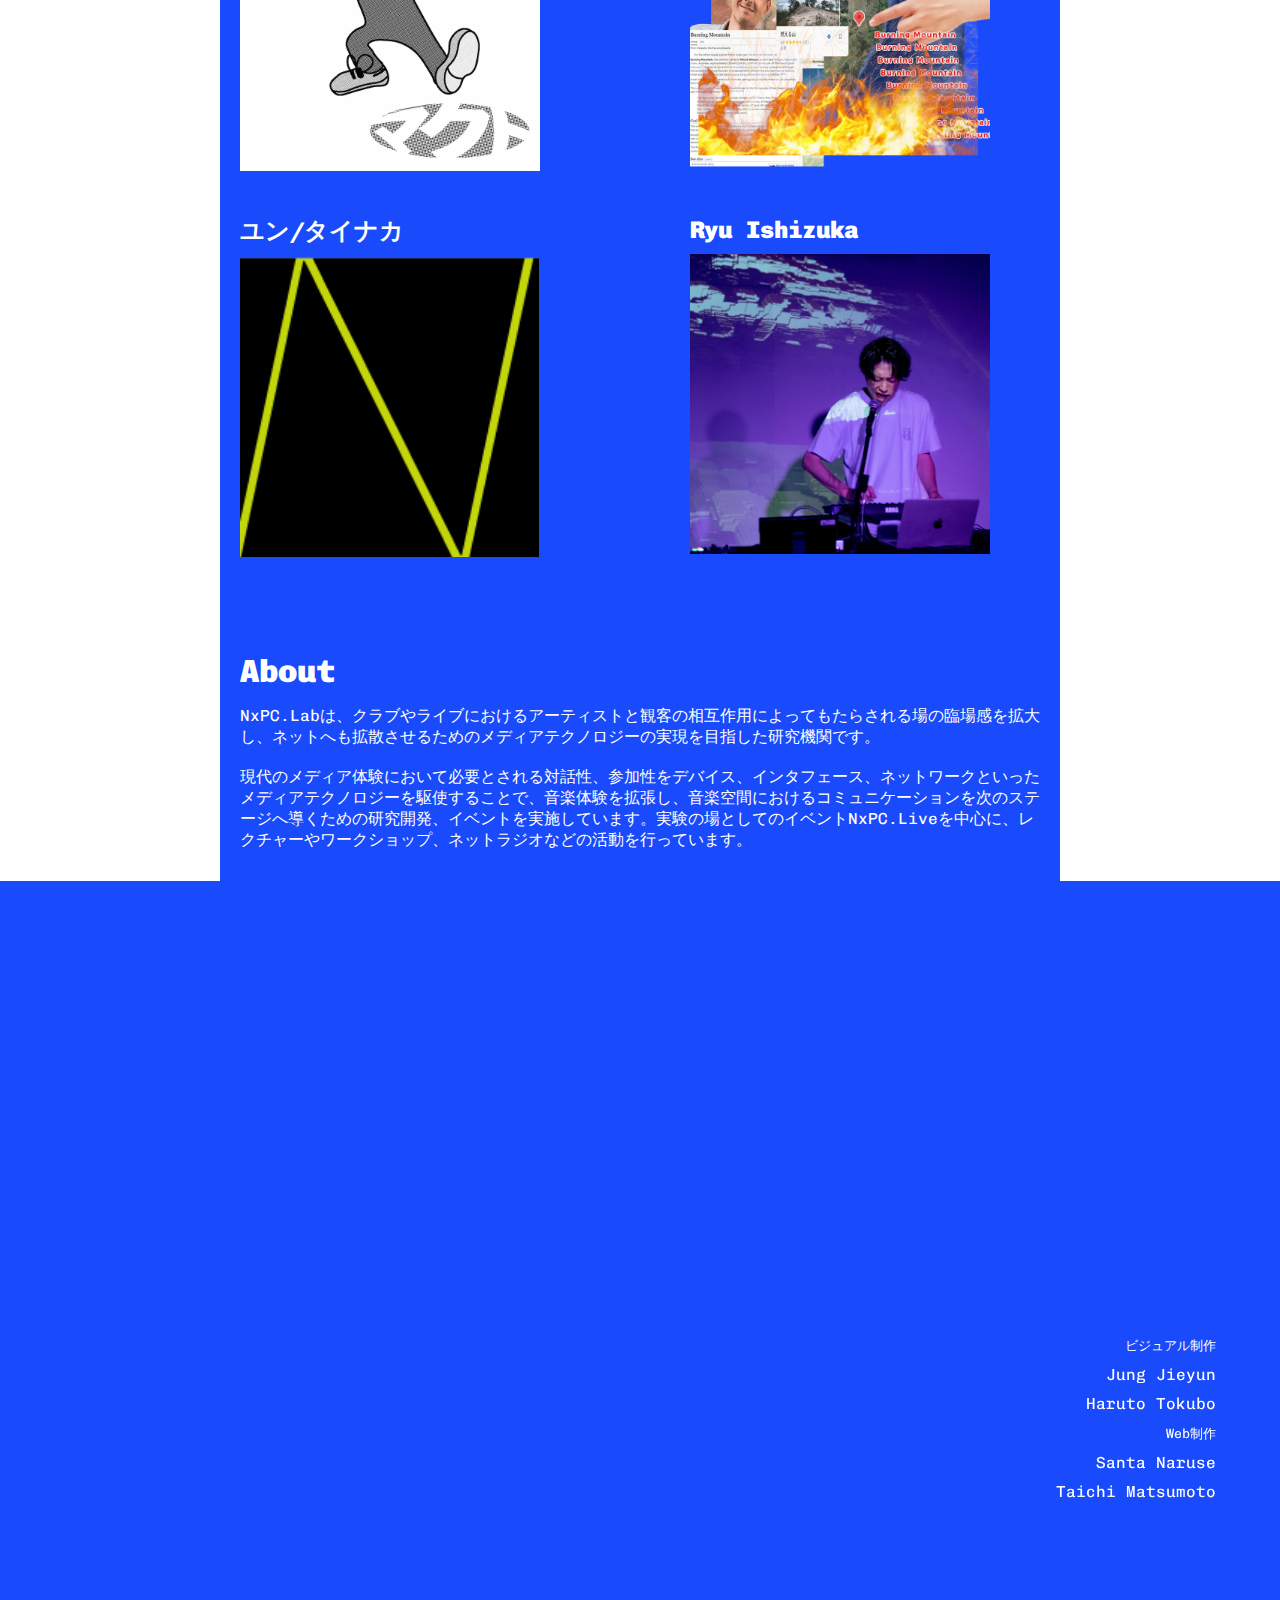
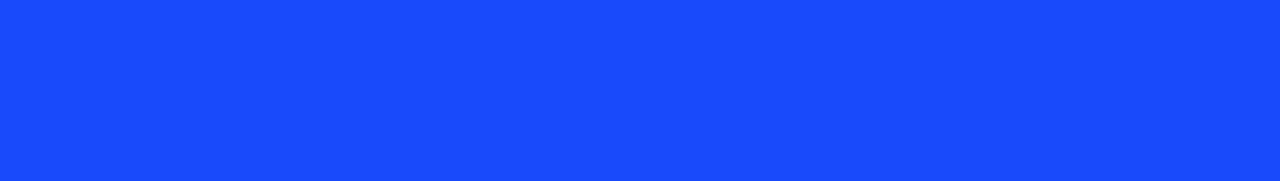
==== commit 441e6930: "fix" ====
--- a/index.html
+++ b/index.html
@@ -3,9 +3,22 @@
 
 <head>
     <title>NxPC.vol65 流せ、ソ~~~メン</title>
-    <meta charset="utf-8">
+    <meta charset="utf-8" />
+    <meta property="og:description" content='NxPC Live Vol.65 流せ、ソ~~~メン' />
+    <meta property="og:url" content="https://nxpclab.info/vol.65" />
+    <meta property="og:type" content="website" />
+    <meta property="og:image" content="https://nxpclab.github.io/nxpc.live-vol.65/key-visual/ogp.png" />
+    <meta name="twitter:card" content="summary_large_image" />
+    <meta name="twitter:image" content="https://nxpclab.github.io/nxpc.live-vol.65/img/key-visual/ogp.png" />
+    <meta name="twitter:site" content="@nxpclab" />
+    <meta name="twitter:creator" content="@nxpclab" />
+    <meta property="og:url" content="https://nxpc.info/vol.65" />
+    <meta property="og:title" content="NxPC Live Vol.65 流せ、ソ~~~メン" />
+    <meta property="og:description" content='NxPC Live Vol.65 流せ、ソ~~~メン' />
+
     <meta name="viewport" content="width=device-width,initial-scale=1">
     <script src="./js/script.js"></script>
+    <link rel="icon" href="img/logo/logo.png" />
     <link rel="stylesheet" type="text/css" href="styles.css">
 
     <!-- Bootstrap CSS -->
@@ -32,18 +45,18 @@
 
     <div class="keyvisual-container">
         <span class="toptitle">
-            NxPC.live Vol.64:
+            NxPC.live Vol.65:
             <br>
             流せ、ソ~~~メン
             <br>
-            7/21(土) 7/22(日) open 18:00~
+            7/22(土) 7/23(日) open 17:00~
             <br>
             Venue: ソフトピアセンタビル 4F ギャラリー
         </span>
         <div class="flex-align-center">
             <div class="eventname-container">
                 <span class="eventname">
-                流せ、
+                    流せ、
                 </span>
                 <span class="eventname">
                     &nbsp;ソ~~~
@@ -53,7 +66,7 @@
                 </span>
             </div>
         </div>
-        
+
     </div>
 
     <div class="keyvisual-performer">
@@ -65,7 +78,8 @@
         <p>ゆっことみお</p>
         <p>マクト</p>
         <p>燃える山</p>
-        <p>石塚さん</p>
+        <p>ユン/タイナカ</p>
+        <p>Ryu Ishizuka</p>
     </div>
 
 
@@ -86,7 +100,7 @@
     <div id="info" class="sp-section theme-color">
         <h1>Info</h1>
         <p>
-            開催日時: 7/21,7/22両日開催
+            開催日時: 7/22,7/23両日開催
 
         </p>
         <h2>Access</h2>
@@ -108,11 +122,16 @@
             <thead>
                 <tr class="t-head">
                     <th scope="col" class="w-25-">Date</th>
-                    <th scope="col">2022.7.23 Sat.</th>
-                    <th scope="col">2022.7.24 Sun.</th>
+                    <th scope="col">2022.7.22 Sat.</th>
+                    <th scope="col">2022.7.23 Sun.</th>
                 </tr>
             </thead>
             <tbody class="t-body">
+                <tr>
+                    <th scope="row">Live Link</th>
+                    <td><a href="https://youtube.com/live/UbbT9o24LxA?feature=share">YouTube Live</a></td>
+                    <td><a href="https://youtube.com/live/BECzZidB2yc?feature=share">YouTube Live</a></td>
+                </tr>
                 <tr>
                     <th scope="row">Open</th>
                     <td>17:00</td>
@@ -125,8 +144,8 @@
                 </tr>
                 <tr>
                     <th scope="row">Close</th>
-                    <td>19:40</td>
-                    <td>19:40</td>
+                    <td>20:00</td>
+                    <td>20:00</td>
                 </tr>
             </tbody>
         </table>
@@ -136,7 +155,10 @@
         <h1>Performer</h1>
         <div class="performer-container">
             <div class="performer-frame">
-                <h2>(guest!) <br> in the blue shirt</h2>
+                <h2>(guest!)
+                    <br> Day1 18:30~
+                    <br> in the blue shirt
+                </h2>
                 <div class="performer-detail">
                     <img src="./img/artist-img/arimura2022_wide.webp" alt="" />
                     <p>1991年生まれ、大阪在住、有村崚（ありむら・りょう）によるソロプロジェクト。
@@ -144,65 +166,69 @@
                 </div>
             </div>
             <div class="performer-frame">
-                <h2>(guest!) <br> hopter tech school</h2>
+                <h2>(guest!)
+                    <br> Day1 19:00~
+                    <br> hopter tech school
+                </h2>
+                <div class="performer-detail">
+                    <img src="./img/artist-img/hopter.png" alt="" />
+                    <p>システムエンジニアの育成・就職に特化したフリースクール。
+                        IAMASで考案された「プロトタイピングメソッド」を用いた作品制作の中で、アプリ開発からWeb制作、ネットワーク・セキュリティ、電子工作まで幅広く技術を教えています。</p>
+                </div>
+            </div>
+            <div class="performer-frame">
+                <h2>electric catfishes</h2>
+                <div class="performer-detail">
+                    <img src="./img/artist-img/ec.gif" alt="" />
+                    <p>今回は、流しソ~~~メンパフォーマンスを山岸・松井を含めた特別編成で行います。</p>
+                </div>
+            </div>
+            <div class="performer-frame">
+                <h2>hitsujikai</h2>
+                <div class="performer-detail">
+                    <img src="./img/artist-img/hitujikai.webp" alt="" />
+                    <p></p>
+                </div>
+            </div>
+            <div class="performer-frame">
+                <h2>zumisio & Asuka Morita</h2>
+                <div class="performer-detail">
+                    <img src="./img/artist-img/zumishio_asuka_morita.png" alt="" />
+                    <p></p>
+                </div>
+            </div>
+            <div class="performer-frame">
+                <h2>ゆっことみお</h2>
+                <div class="performer-detail">
+                    <img src="./img/artist-img/yukko_mio.webp" alt="" />
+                    <p></p>
+                </div>
+            </div>
+            <div class="performer-frame">
+                <h2>マクト</h2>
+                <div class="performer-detail">
+                    <img src="./img/artist-img/makutologo.webp" alt="" />
+                    <p></p>
+                </div>
+            </div>
+            <div class="performer-frame">
+                <h2>燃える山</h2>
+                <div class="performer-detail">
+                    <img src="./img/artist-img/burning_mountain.webp" alt="" />
+                    <p></p>
+                </div>
+            </div>
+            <div class="performer-frame">
+                <h2>ユン/タイナカ</h2>
                 <div class="performer-detail">
                     <img src="./img/logo/logo.png" alt="" />
                     <p></p>
                 </div>
             </div>
             <div class="performer-frame">
-                <h2>electric catfishes</h2>
-                <div class="performer-detail">
-                    <img src="./img/logo/logo.png" alt="" />
-                    <p></p>
-                </div>
-            </div>
-            <div class="performer-frame">
-                <h2>hitsujikai</h2>
-                <div class="performer-detail">
-                    <img src="./img/artist-img/hitujikai.webp" alt="" />
-                    <p></p>
-                </div>
-            </div>
-            <div class="performer-frame">
-                <h2>zumisio & Asuka Morita</h2>
-                <div class="performer-detail">
-                    <img src="./img/artist-img/zumishio_asuka_morita.png" alt="" />
-                    <p></p>
-                </div>
-            </div>
-            <div class="performer-frame">
-                <h2>ゆっことみお</h2>
-                <div class="performer-detail">
-                    <img src="./img/artist-img/yukko_mio.webp" alt="" />
-                    <p></p>
-                </div>
-            </div>
-            <div class="performer-frame">
-                <h2>マクト</h2>
-                <div class="performer-detail">
-                    <img src="./img/artist-img/makutologo.webp" alt="" />
-                    <p></p>
-                </div>
-            </div>
-            <div class="performer-frame">
-                <h2>燃える山</h2>
-                <div class="performer-detail">
-                    <img src="./img/artist-img/burning_mountain.webp" alt="" />
-                    <p></p>
-                </div>
-            </div>
-            <div class="performer-frame">
-                <h2>ユンタイナカ</h2>
-                <div class="performer-detail">
-                    <img src="./img/logo/logo.png" alt="" />
-                    <p></p>
-                </div>
-            </div>
-            <div class="performer-frame">
-                <h2>石塚さん</h2>
-                <div class="performer-detail">
-                    <img src="./img/logo/logo.png" alt="" />
+                <h2>Ryu Ishizuka</h2>
+                <div class="performer-detail">
+                    <img src="./img/artist-img/ryu_ishizuka.jpg" alt="" />
                     <p></p>
                 </div>
             </div>
@@ -220,15 +246,16 @@
     </div>
 </body>
 <footer>
-    <div class="footer-bg"><div>
-    <div class="footer-credit">
-        <p><small>ビジュアル制作</small></p>
-        <p>Jung Jieyun</p>
-        <p>Haruto Tokubo</p>
-        <p><small>Web制作</small></p>
-        <p>Santa Naruse</p>
-        <p>Taichi Matsumoto</p>
-        </div>
+    <div class="footer-bg">
+        <div>
+            <div class="footer-credit">
+                <p><small>ビジュアル制作</small></p>
+                <p>Jung Jieyun</p>
+                <p>Haruto Tokubo</p>
+                <p><small>Web制作</small></p>
+                <p>Santa Naruse</p>
+                <p>Taichi Matsumoto</p>
+            </div>
 </footer>
 
 </html>--- a/styles.css
+++ b/styles.css
@@ -1,6 +1,7 @@
-html{
+html {
   overflow-x: hidden;
 }
+
 body {
   background-color: white;
   margin: 0;
@@ -19,12 +20,12 @@
   z-index: -1;
 }
 
-.theme-color{
-  color: rgb(255,255,255);
-  background-color: rgb(25, 74, 251);
-}
-
-.bg-video{
+.theme-color {
+  color: rgb(255, 255, 255);
+  background-color: rgb(25, 74, 251);
+}
+
+.bg-video {
   width: 100vw;
   height: 100vh;
   position: fixed;
@@ -89,7 +90,7 @@
   font-family: "Chivo Mono", monospace;
   font-weight: 900;
   font-size: 1rem;
-  color: rgb(255,255,255);
+  color: rgb(255, 255, 255);
   background-color: rgb(25, 74, 251);
 }
 
@@ -102,13 +103,13 @@
   line-height: 70%;
 }
 
-.eventname-container{
+.eventname-container {
   position: absolute;
   top: 20%;
   mix-blend-mode: difference;
 }
 
-.flex-align-center{
+.flex-align-center {
   display: flex;
   flex-direction: column;
   align-items: center;
@@ -157,6 +158,7 @@
   background-color: yellow;
   color: rgb(25, 74, 251);
 }
+
 .external-link:hover {
   background-color: rgb(25, 74, 251);
   color: white;
@@ -195,7 +197,7 @@
   flex-direction: row;
 }
 
-.performer-detail p{
+.performer-detail p {
   position: absolute;
   text-align: right;
   bottom: 0;
@@ -205,6 +207,7 @@
   color: black;
   display: block;
 }
+
 .performer-detail img {
   display: inline-block;
   height: 300px;
@@ -261,7 +264,7 @@
   position: relative;
 }
 
-.footer-bg{
+.footer-bg {
   height: 100vh;
   width: 100vw;
   background-color: rgb(25, 74, 251);
@@ -277,10 +280,9 @@
   flex-direction: column;
 }
 
-.footer-credit p{
+.footer-credit p {
   display: inline;
   background-color: rgb(25, 74, 251);
   color: white;
   z-index: 3;
-}
-
+}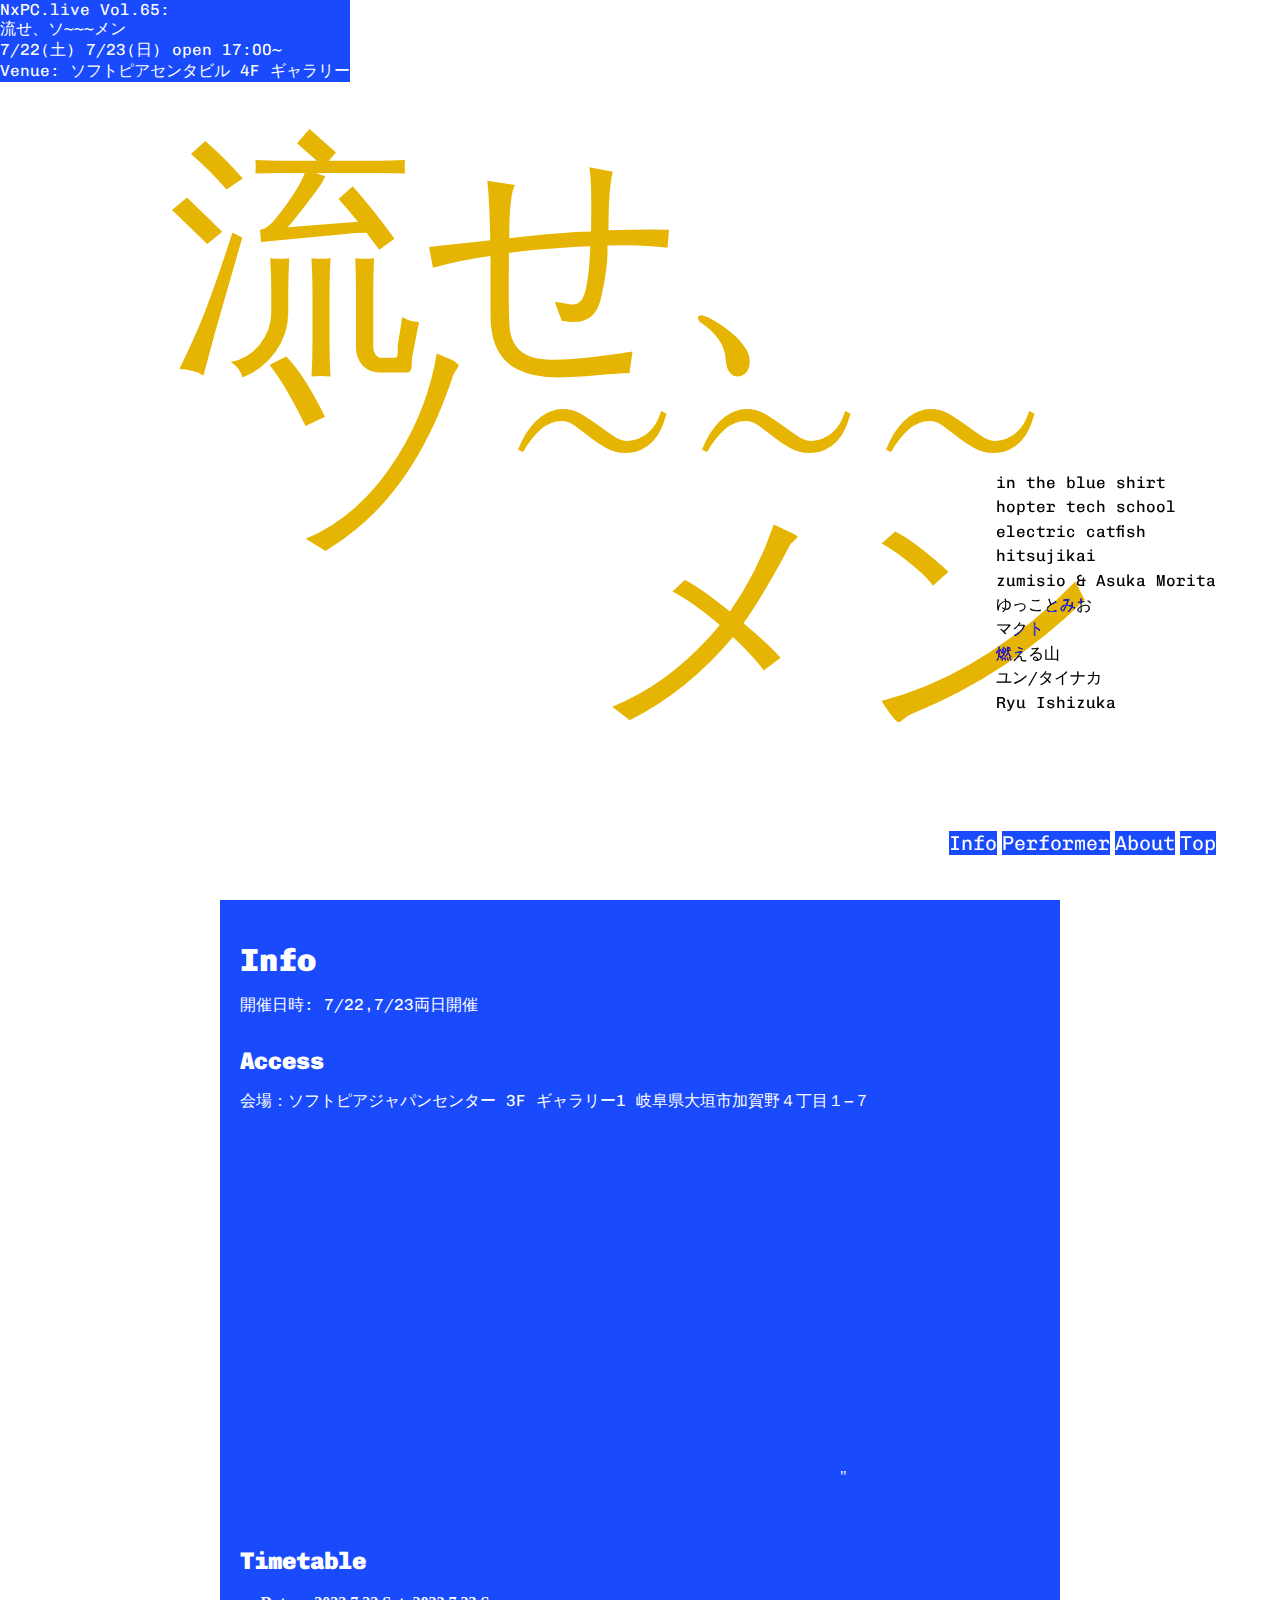
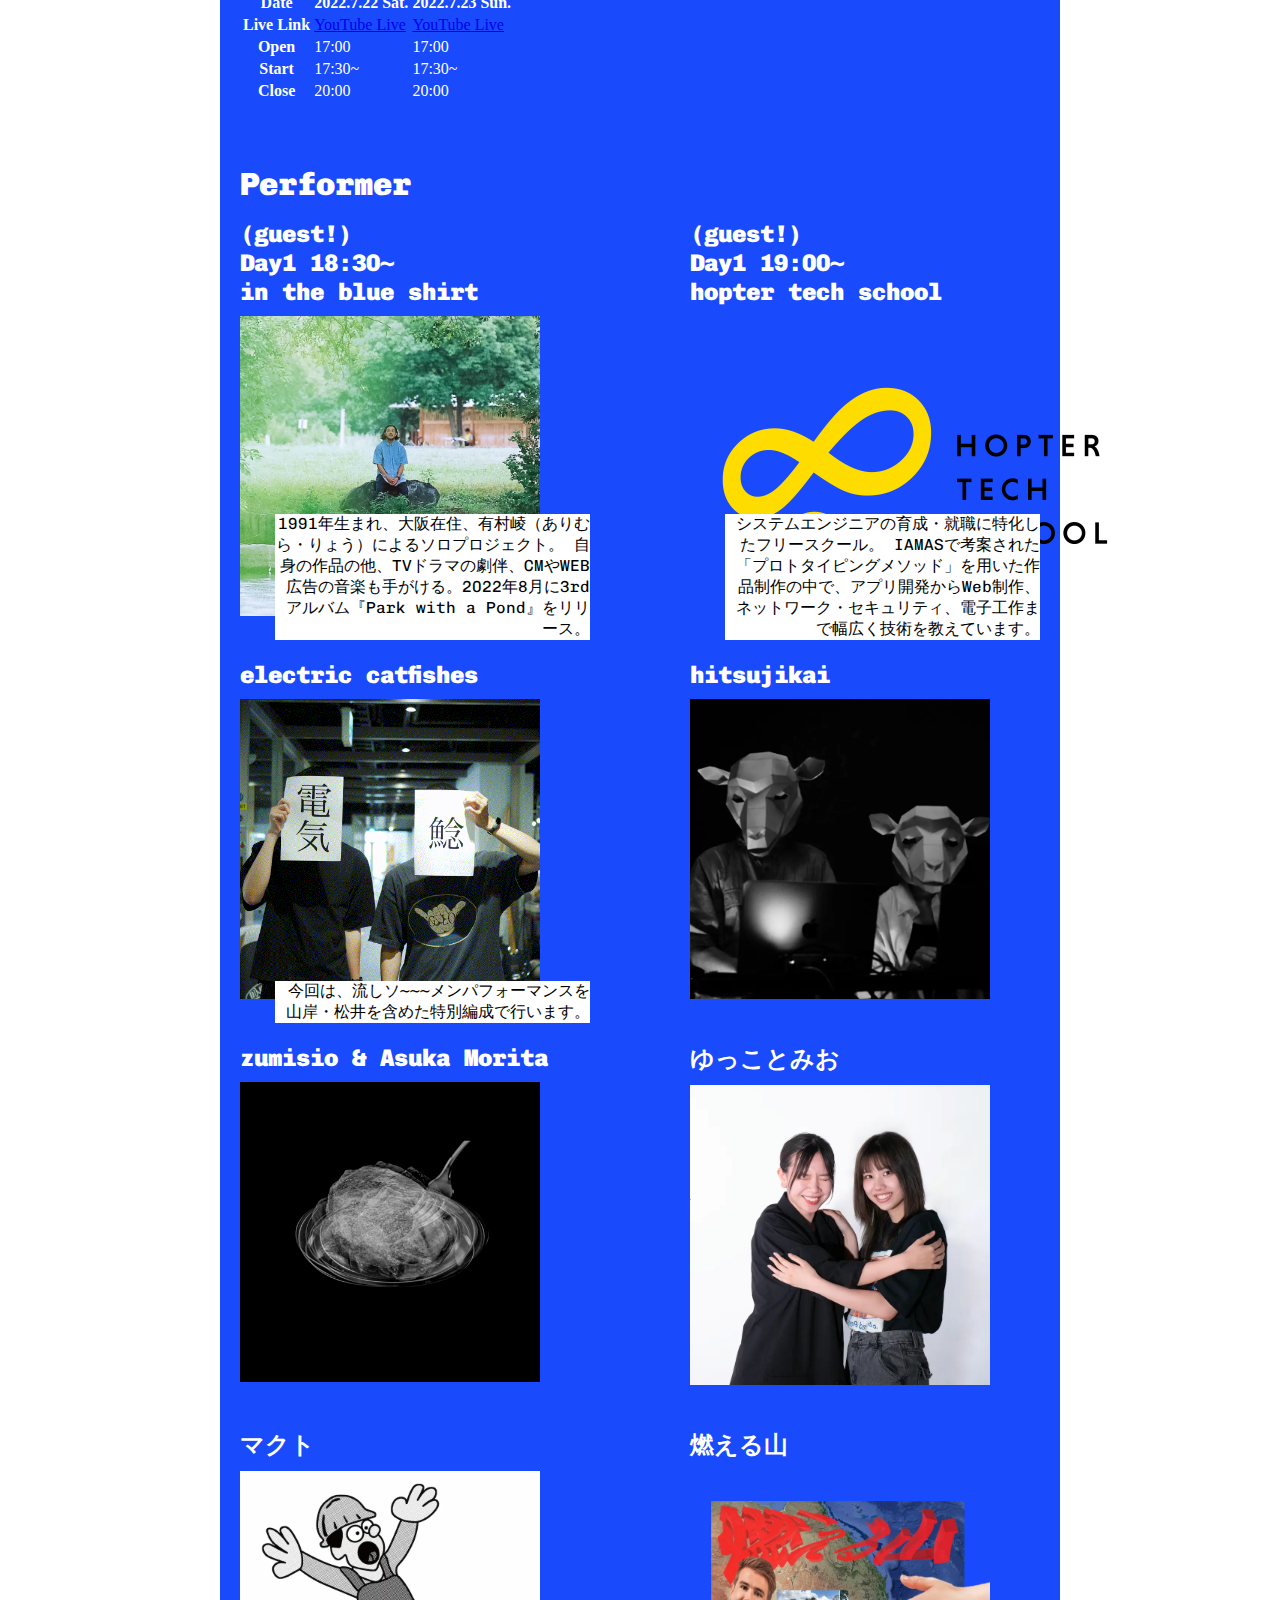
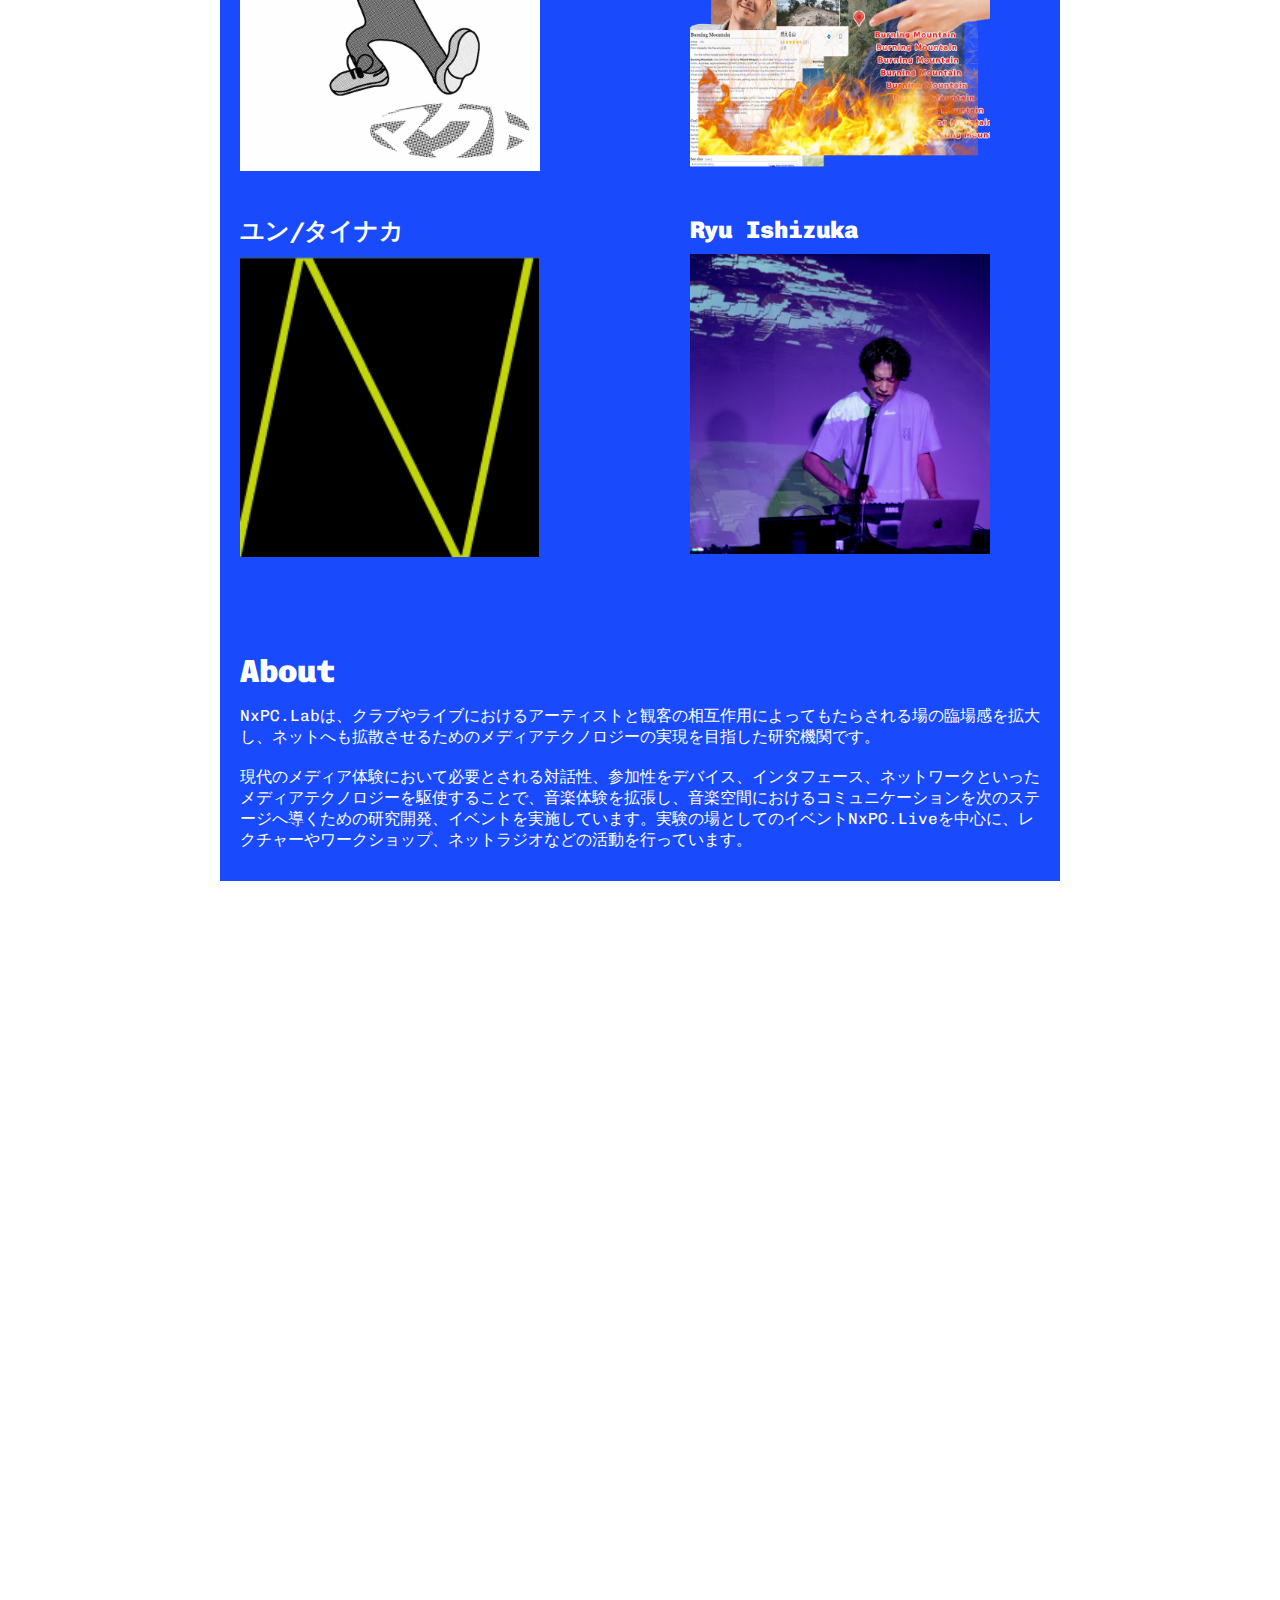
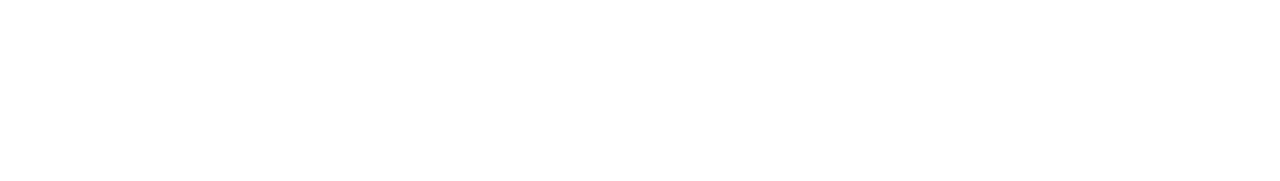
==== commit 12b66433: "new visual" ====
--- a/index.html
+++ b/index.html
@@ -37,7 +37,7 @@
     <div class="visual-container">
         <!-- back ground video -->
         <div class="video-area">
-            <video class="bg-video" src="vid/key_visual_vid.mp4" preload="auto" poster="" webkit-playsinline playsinline
+            <video class="bg-video" src="vid/TDMovieOut.8.mp4" preload="auto" poster="" webkit-playsinline playsinline
                 muted loop>
             </video>
         </div>
--- a/styles.css
+++ b/styles.css
@@ -1,11 +1,29 @@
-html {
+html{
   overflow-x: hidden;
 }
-
 body {
   background-color: white;
   margin: 0;
   font-size: 100%;
+}
+
+.flex-align-center{
+  display: flex;
+  flex-direction: column;
+  align-items: center;
+  justify-items: center;
+}
+
+.flex-horizontal{
+  display: flex;
+  flex-direction: row;
+  flex-wrap: wrap;
+}
+
+.flex-vertical{
+  display: flex;
+  flex-direction: column;
+  flex-wrap: wrap;
 }
 
 .script-container {
@@ -20,12 +38,12 @@
   z-index: -1;
 }
 
-.theme-color {
-  color: rgb(255, 255, 255);
-  background-color: rgb(25, 74, 251);
-}
-
-.bg-video {
+.theme-color{
+  color: rgb(255,255,255);
+  background-color: rgb(25, 74, 251);
+}
+
+.bg-video{
   width: 100vw;
   height: 100vh;
   position: fixed;
@@ -77,7 +95,7 @@
 }
 
 .toptitle {
-  display: block;
+  display: inline-block;
   font-family: "Chivo Mono", monospace;
   font-weight: 1500;
   font-size: 1rem;
@@ -90,7 +108,7 @@
   font-family: "Chivo Mono", monospace;
   font-weight: 900;
   font-size: 1rem;
-  color: rgb(255, 255, 255);
+  color: rgb(255,255,255);
   background-color: rgb(25, 74, 251);
 }
 
@@ -103,17 +121,10 @@
   line-height: 70%;
 }
 
-.eventname-container {
+.eventname-container{
   position: absolute;
   top: 20%;
   mix-blend-mode: difference;
-}
-
-.flex-align-center {
-  display: flex;
-  flex-direction: column;
-  align-items: center;
-  justify-items: center;
 }
 
 h1,
@@ -158,7 +169,6 @@
   background-color: yellow;
   color: rgb(25, 74, 251);
 }
-
 .external-link:hover {
   background-color: rgb(25, 74, 251);
   color: white;
@@ -197,7 +207,7 @@
   flex-direction: row;
 }
 
-.performer-detail p {
+.performer-detail p{
   position: absolute;
   text-align: right;
   bottom: 0;
@@ -207,7 +217,6 @@
   color: black;
   display: block;
 }
-
 .performer-detail img {
   display: inline-block;
   height: 300px;
@@ -264,25 +273,43 @@
   position: relative;
 }
 
-.footer-bg {
-  height: 100vh;
-  width: 100vw;
-  background-color: rgb(25, 74, 251);
-  position: relative;
+.footer-bg{
+  height: 100vh;
+  width: 100vw;
+  background-color: rgba(25, 74, 251,0);
+  position: relative;
+}
+
+.logo-container {
+  position: absolute;
+  bottom: 20vh;
+  right: 5vw;
+  display: flex;
+  gap: 30px;
+}
+
+.logo-container img {
+  display: inline-block;
+  height: 50px;
 }
 
 .footer-credit {
   position: absolute;
-  text-align: right;
   bottom: 30vh;
   right: 5vw;
-  display: flex;
-  flex-direction: column;
-}
-
-.footer-credit p {
-  display: inline;
+}
+
+.credits{
+  text-align: left;
   background-color: rgb(25, 74, 251);
   color: white;
   z-index: 3;
-}+  margin-left: 20px;
+  margin-bottom: 20px;
+  padding: 10px;
+  padding-right: 10px;
+  display: block;
+  line-height: 90%;
+}
+
+
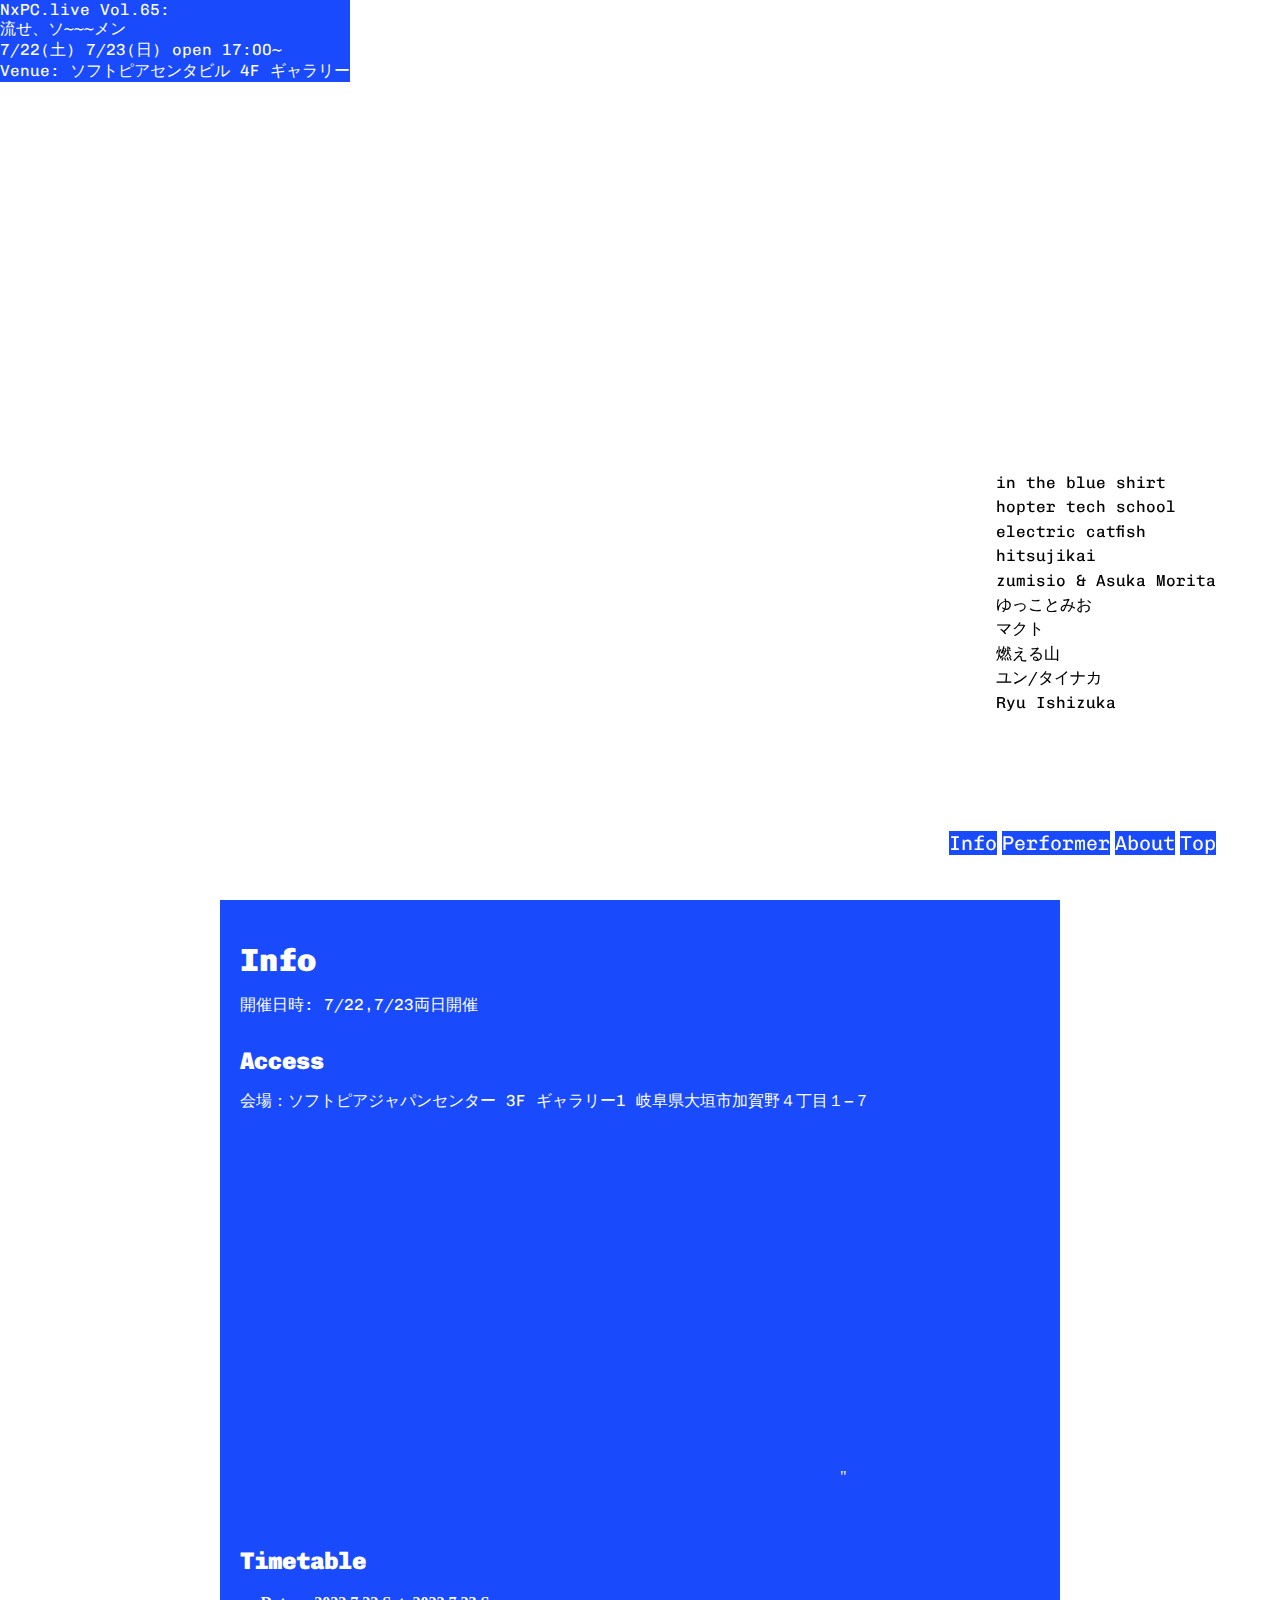
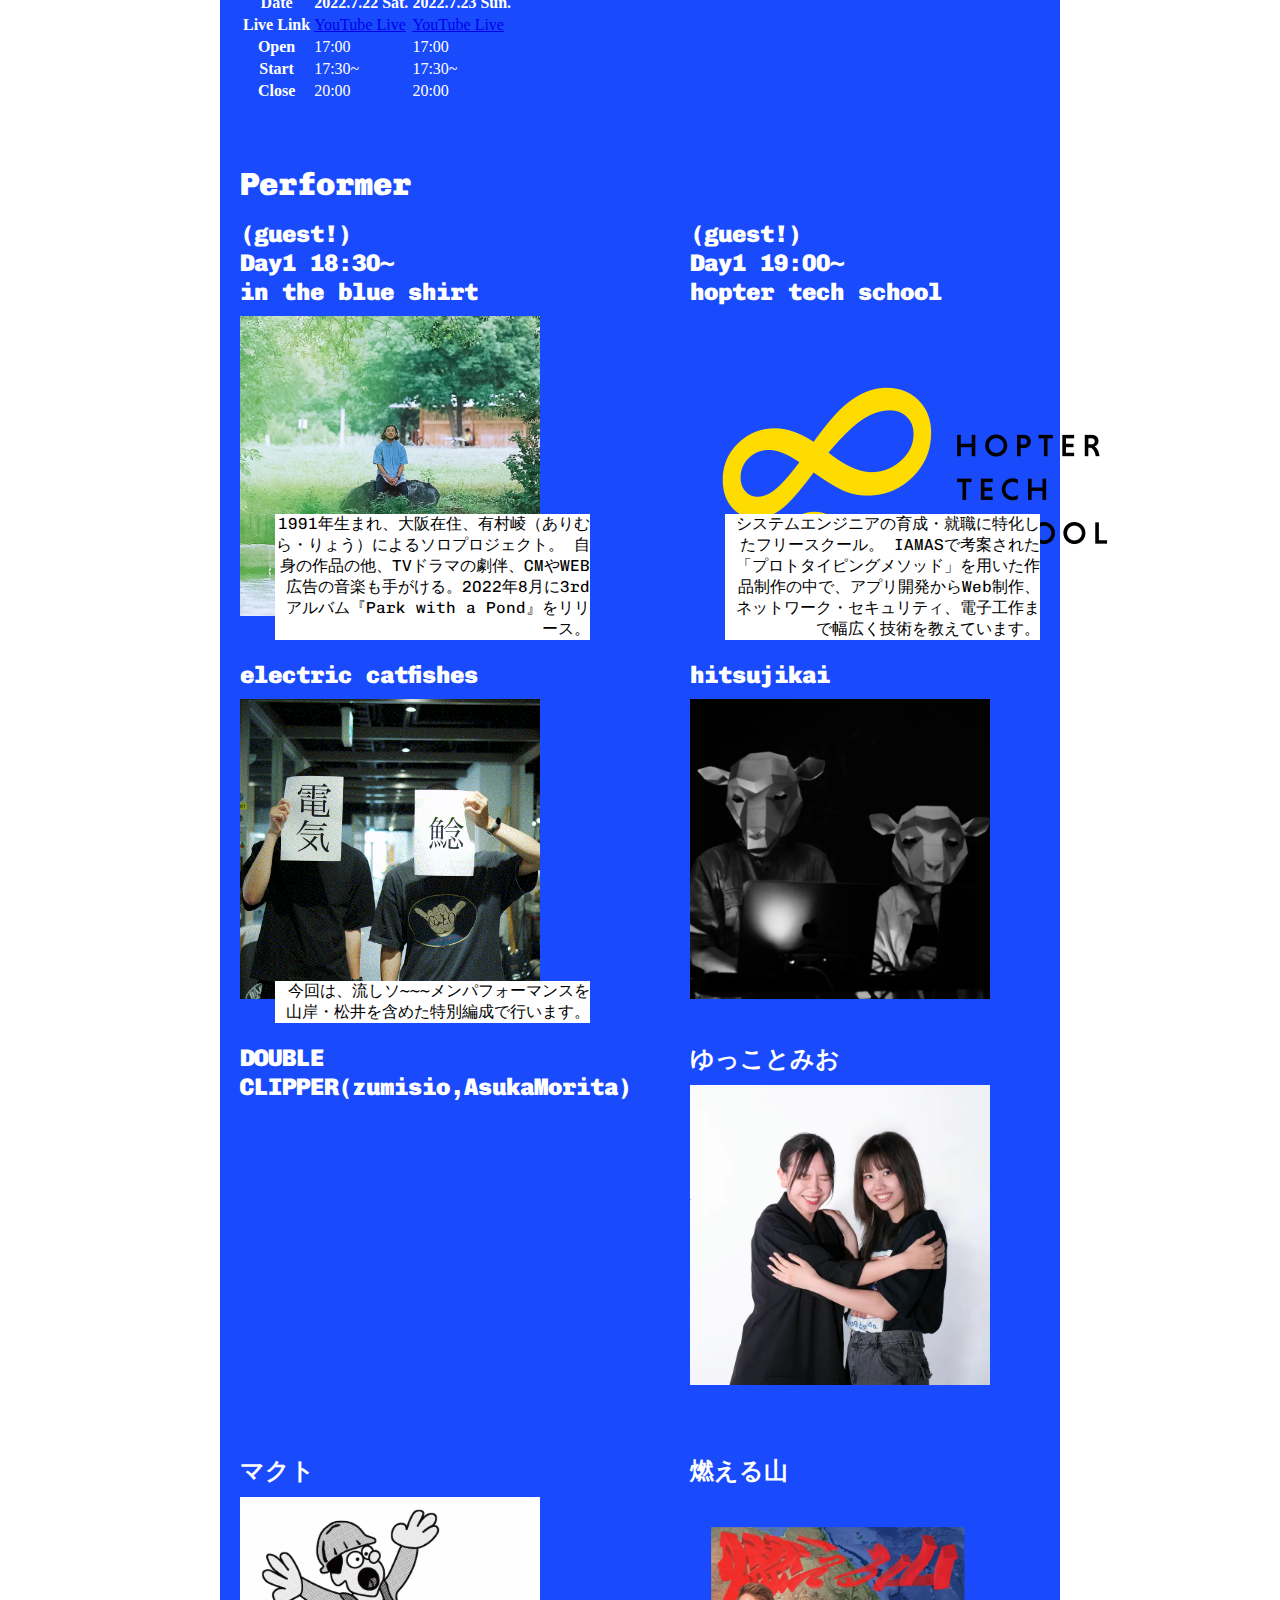
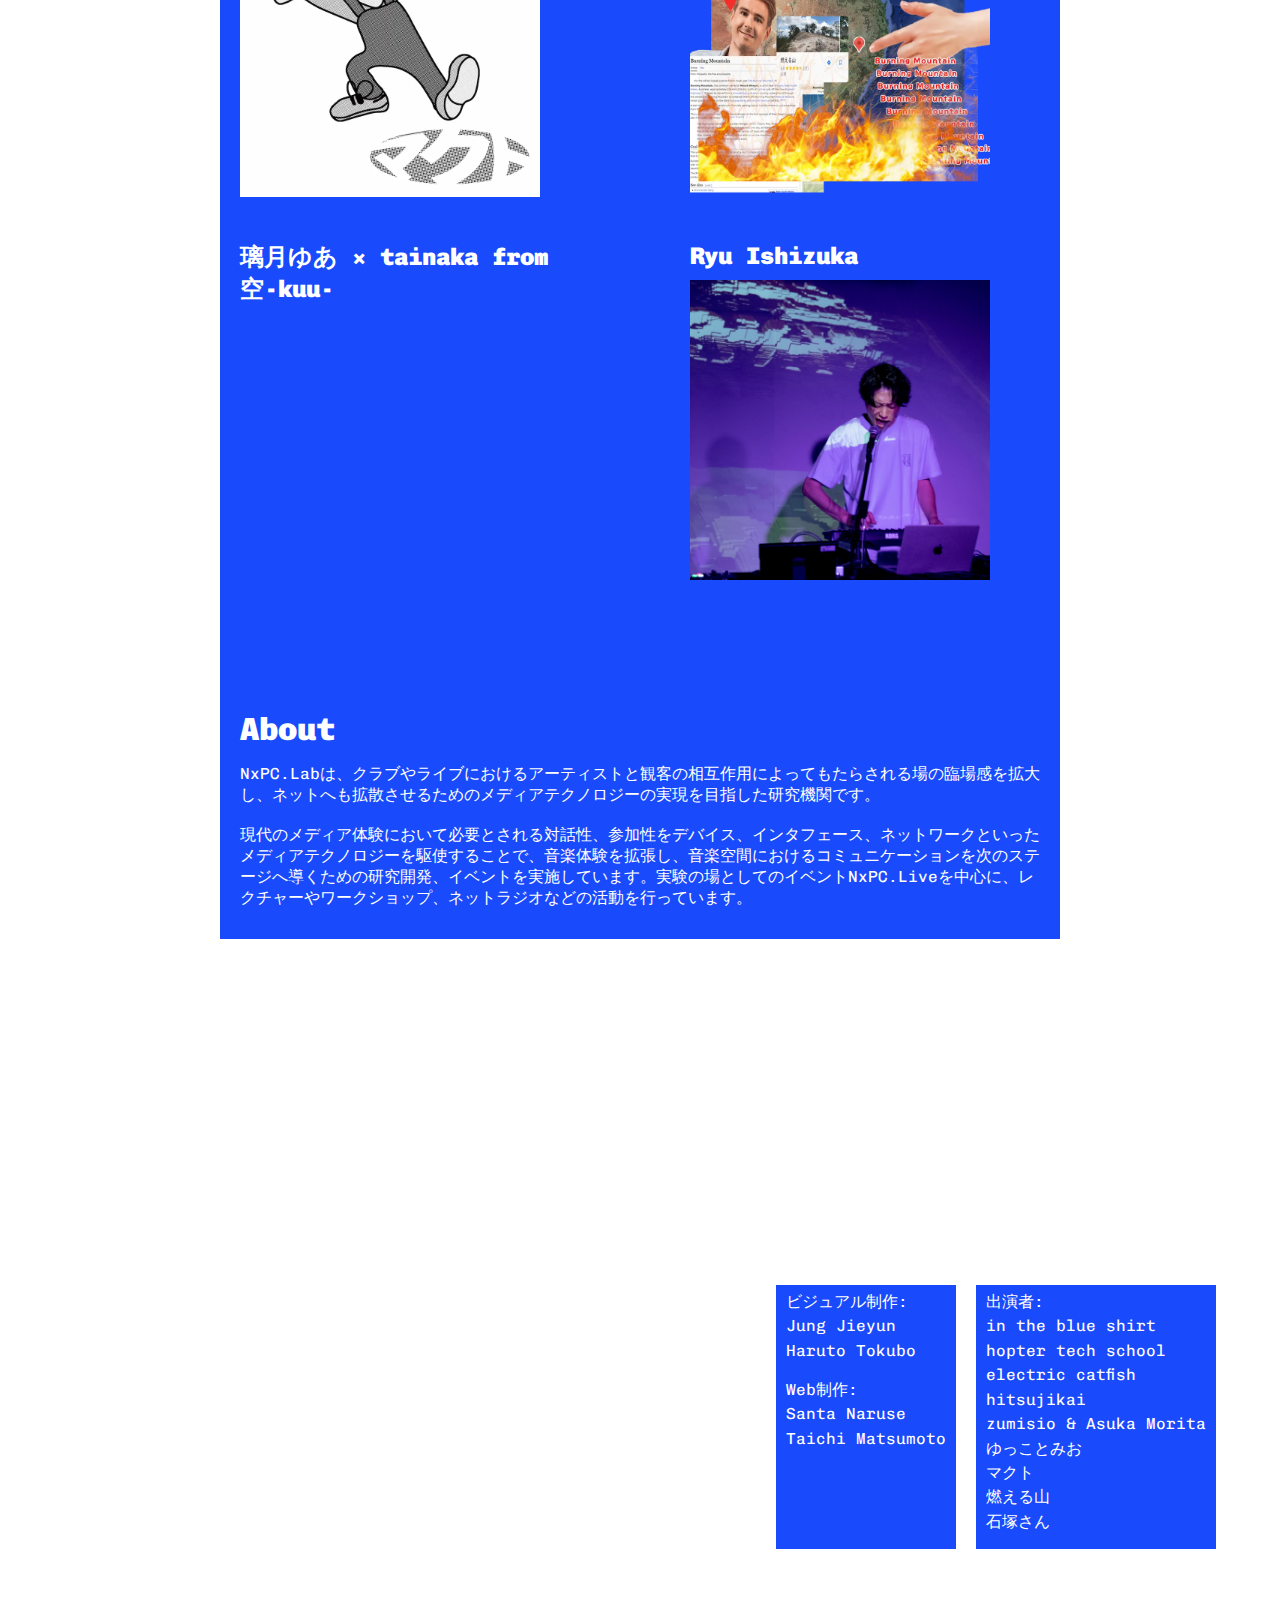
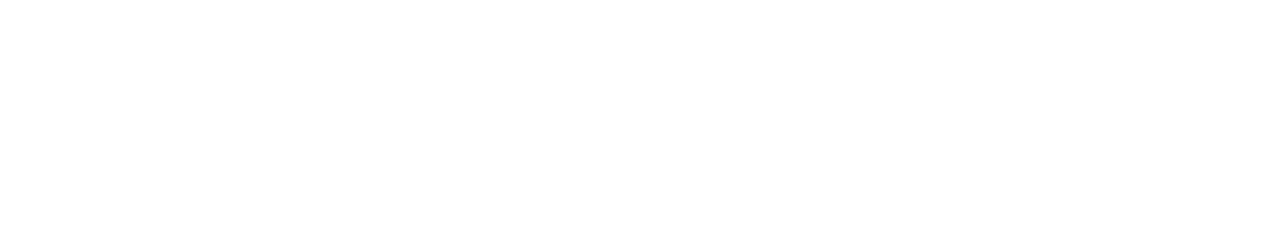
==== commit 3b64a6fd: "update visual to final mp4" ====
--- a/index.html
+++ b/index.html
@@ -53,20 +53,6 @@
             <br>
             Venue: ソフトピアセンタビル 4F ギャラリー
         </span>
-        <div class="flex-align-center">
-            <div class="eventname-container">
-                <span class="eventname">
-                    流せ、
-                </span>
-                <span class="eventname">
-                    &nbsp;ソ~~~
-                </span>
-                <span class="eventname">
-                    &nbsp;&nbsp;&nbsp;&nbsp;&nbsp;&nbsp;メン
-                </span>
-            </div>
-        </div>
-
     </div>
 
     <div class="keyvisual-performer">
@@ -191,9 +177,9 @@
                 </div>
             </div>
             <div class="performer-frame">
-                <h2>zumisio & Asuka Morita</h2>
-                <div class="performer-detail">
-                    <img src="./img/artist-img/zumishio_asuka_morita.png" alt="" />
+                <h2>DOUBLE CLIPPER(zumisio,AsukaMorita)</h2>
+                <div class="performer-detail">
+                    <img src="./img/artist-img/DOUBLE CLIPPER.png" alt="" />
                     <p></p>
                 </div>
             </div>
@@ -219,9 +205,9 @@
                 </div>
             </div>
             <div class="performer-frame">
-                <h2>ユン/タイナカ</h2>
-                <div class="performer-detail">
-                    <img src="./img/logo/logo.png" alt="" />
+                <h2>璃月ゆあ × tainaka from 空-kuu-</h2>
+                <div class="performer-detail">
+                    <img src="" alt="" />
                     <p></p>
                 </div>
             </div>
@@ -246,16 +232,31 @@
     </div>
 </body>
 <footer>
-    <div class="footer-bg">
-        <div>
-            <div class="footer-credit">
-                <p><small>ビジュアル制作</small></p>
-                <p>Jung Jieyun</p>
-                <p>Haruto Tokubo</p>
-                <p><small>Web制作</small></p>
-                <p>Santa Naruse</p>
-                <p>Taichi Matsumoto</p>
-            </div>
+    <div class="footer-credit flex-horizontal">
+        <div class="credits">
+            <p>ビジュアル制作:</p>
+            <p>Jung Jieyun</p>
+            <p>Haruto Tokubo</p>
+            <br>
+            <p>Web制作:</p>
+            <p>Santa Naruse</p>
+            <p>Taichi Matsumoto</p>
+        </div>
+        <div class="credits">
+            <p>出演者:</p>
+            <p>in the blue shirt</p>
+            <p>hopter tech school</p>
+            <p>electric catfish</p>
+            <p>hitsujikai</p>
+            <p>zumisio & Asuka Morita</p>
+            <p>ゆっことみお</p>
+            <p>マクト</p>
+            <p>燃える山</p>
+            <p>石塚さん</p>
+        </div>
+        
+    </div>
+
 </footer>
 
 </html>--- a/styles.css
+++ b/styles.css
@@ -303,7 +303,7 @@
   text-align: left;
   background-color: rgb(25, 74, 251);
   color: white;
-  z-index: 3;
+  z-index: 1;
   margin-left: 20px;
   margin-bottom: 20px;
   padding: 10px;
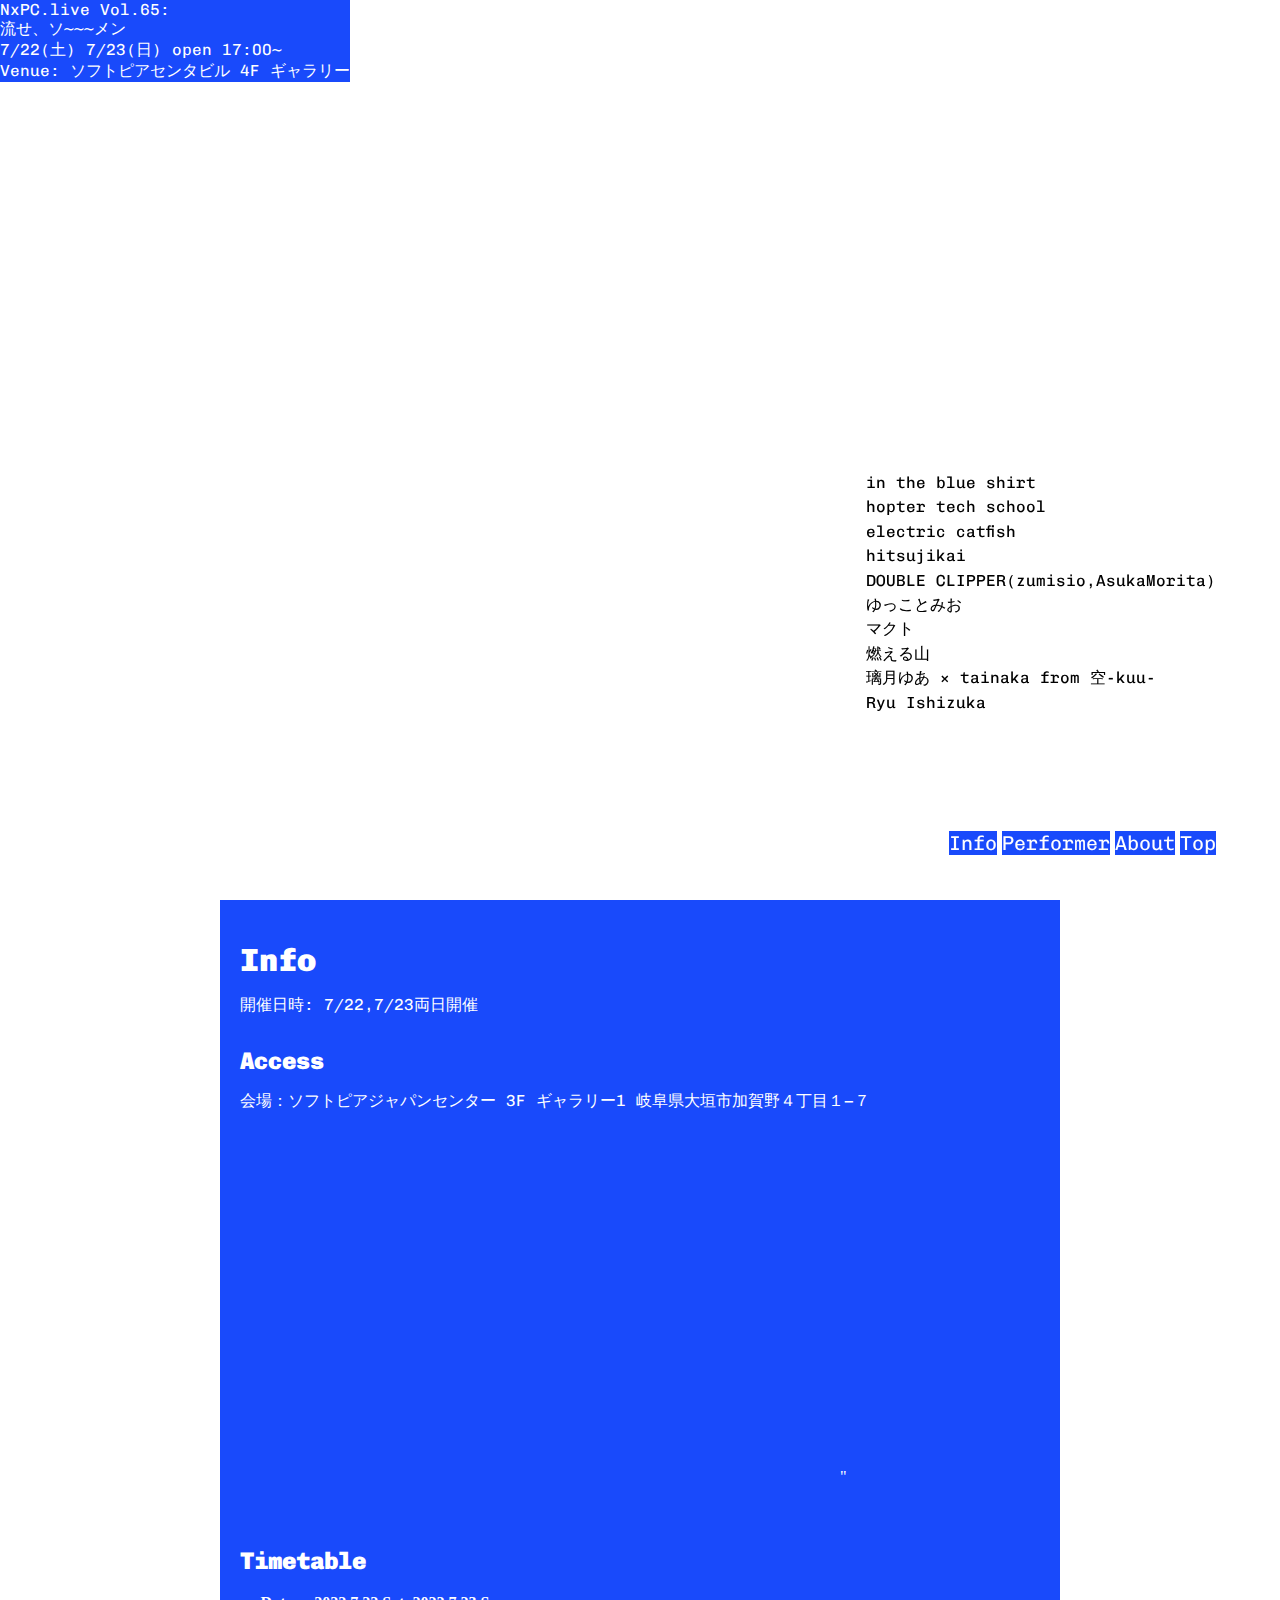
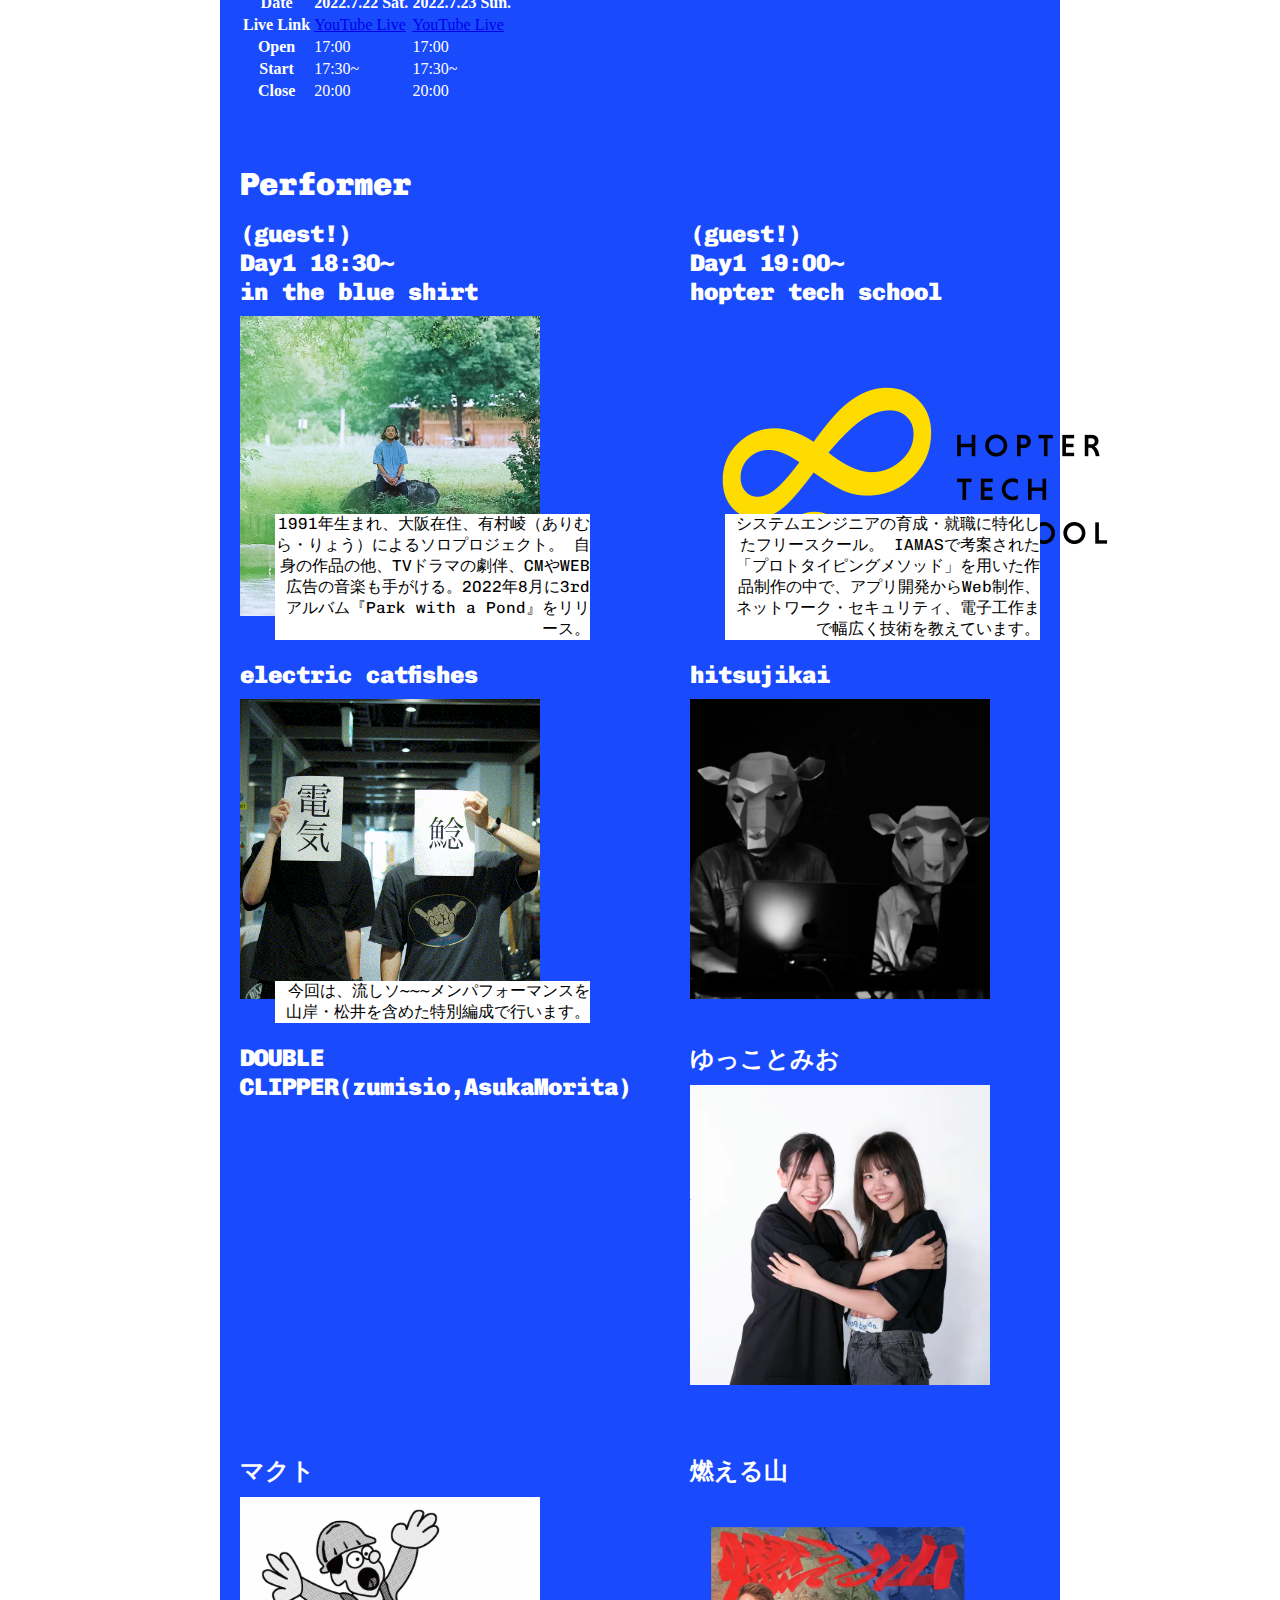
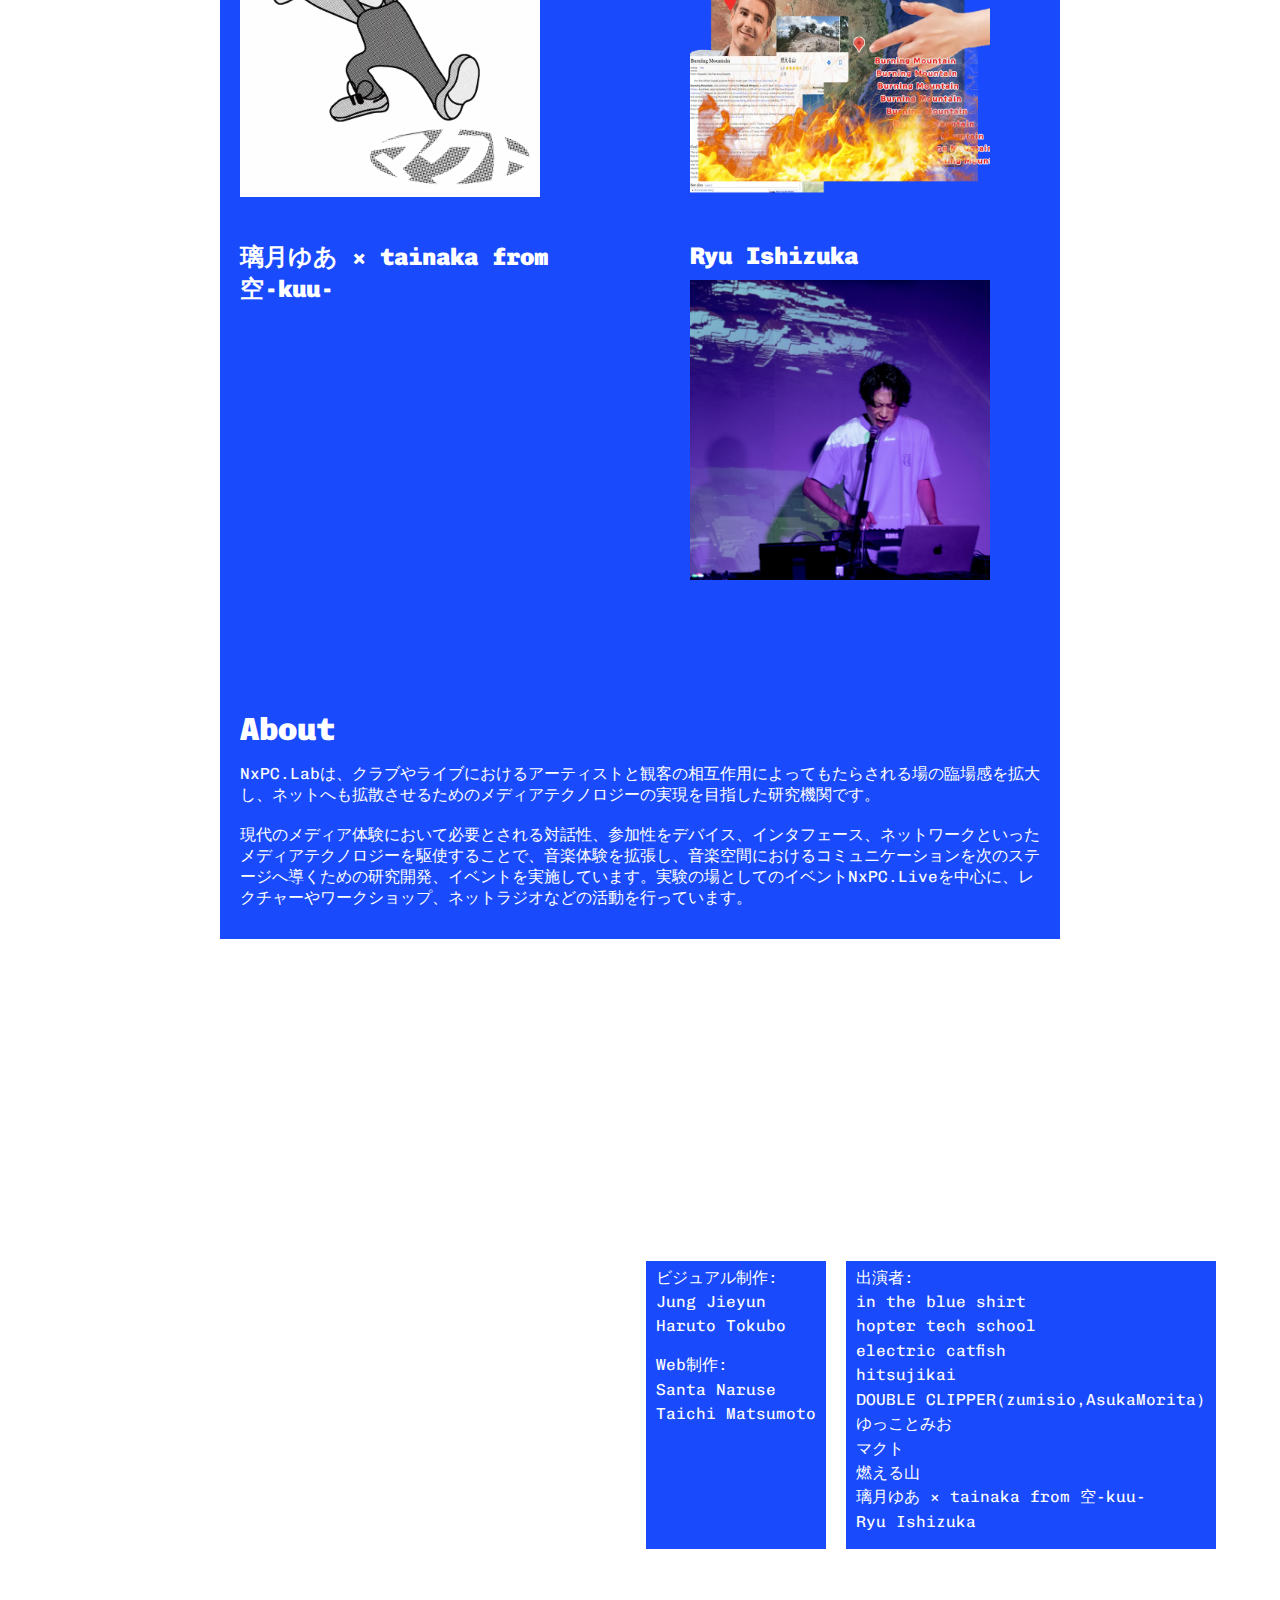
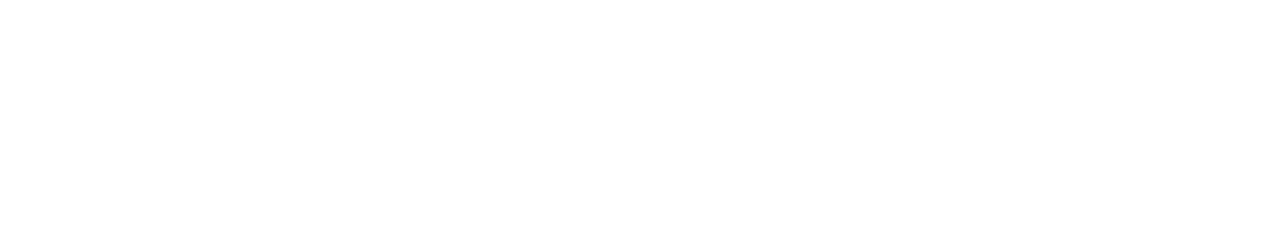
==== commit e83c2f98: "minor fix" ====
--- a/index.html
+++ b/index.html
@@ -60,11 +60,11 @@
         <p>hopter tech school</p>
         <p>electric catfish</p>
         <p>hitsujikai</p>
-        <p>zumisio & Asuka Morita</p>
+        <p>DOUBLE CLIPPER(zumisio,AsukaMorita)</p>
         <p>ゆっことみお</p>
         <p>マクト</p>
         <p>燃える山</p>
-        <p>ユン/タイナカ</p>
+        <p>璃月ゆあ × tainaka from 空-kuu-</p>
         <p>Ryu Ishizuka</p>
     </div>
 
@@ -248,11 +248,12 @@
             <p>hopter tech school</p>
             <p>electric catfish</p>
             <p>hitsujikai</p>
-            <p>zumisio & Asuka Morita</p>
+            <p>DOUBLE CLIPPER(zumisio,AsukaMorita)</p>
             <p>ゆっことみお</p>
             <p>マクト</p>
             <p>燃える山</p>
-            <p>石塚さん</p>
+            <p>璃月ゆあ × tainaka from 空-kuu-</p>
+            <p>Ryu Ishizuka</p>
         </div>
         
     </div>
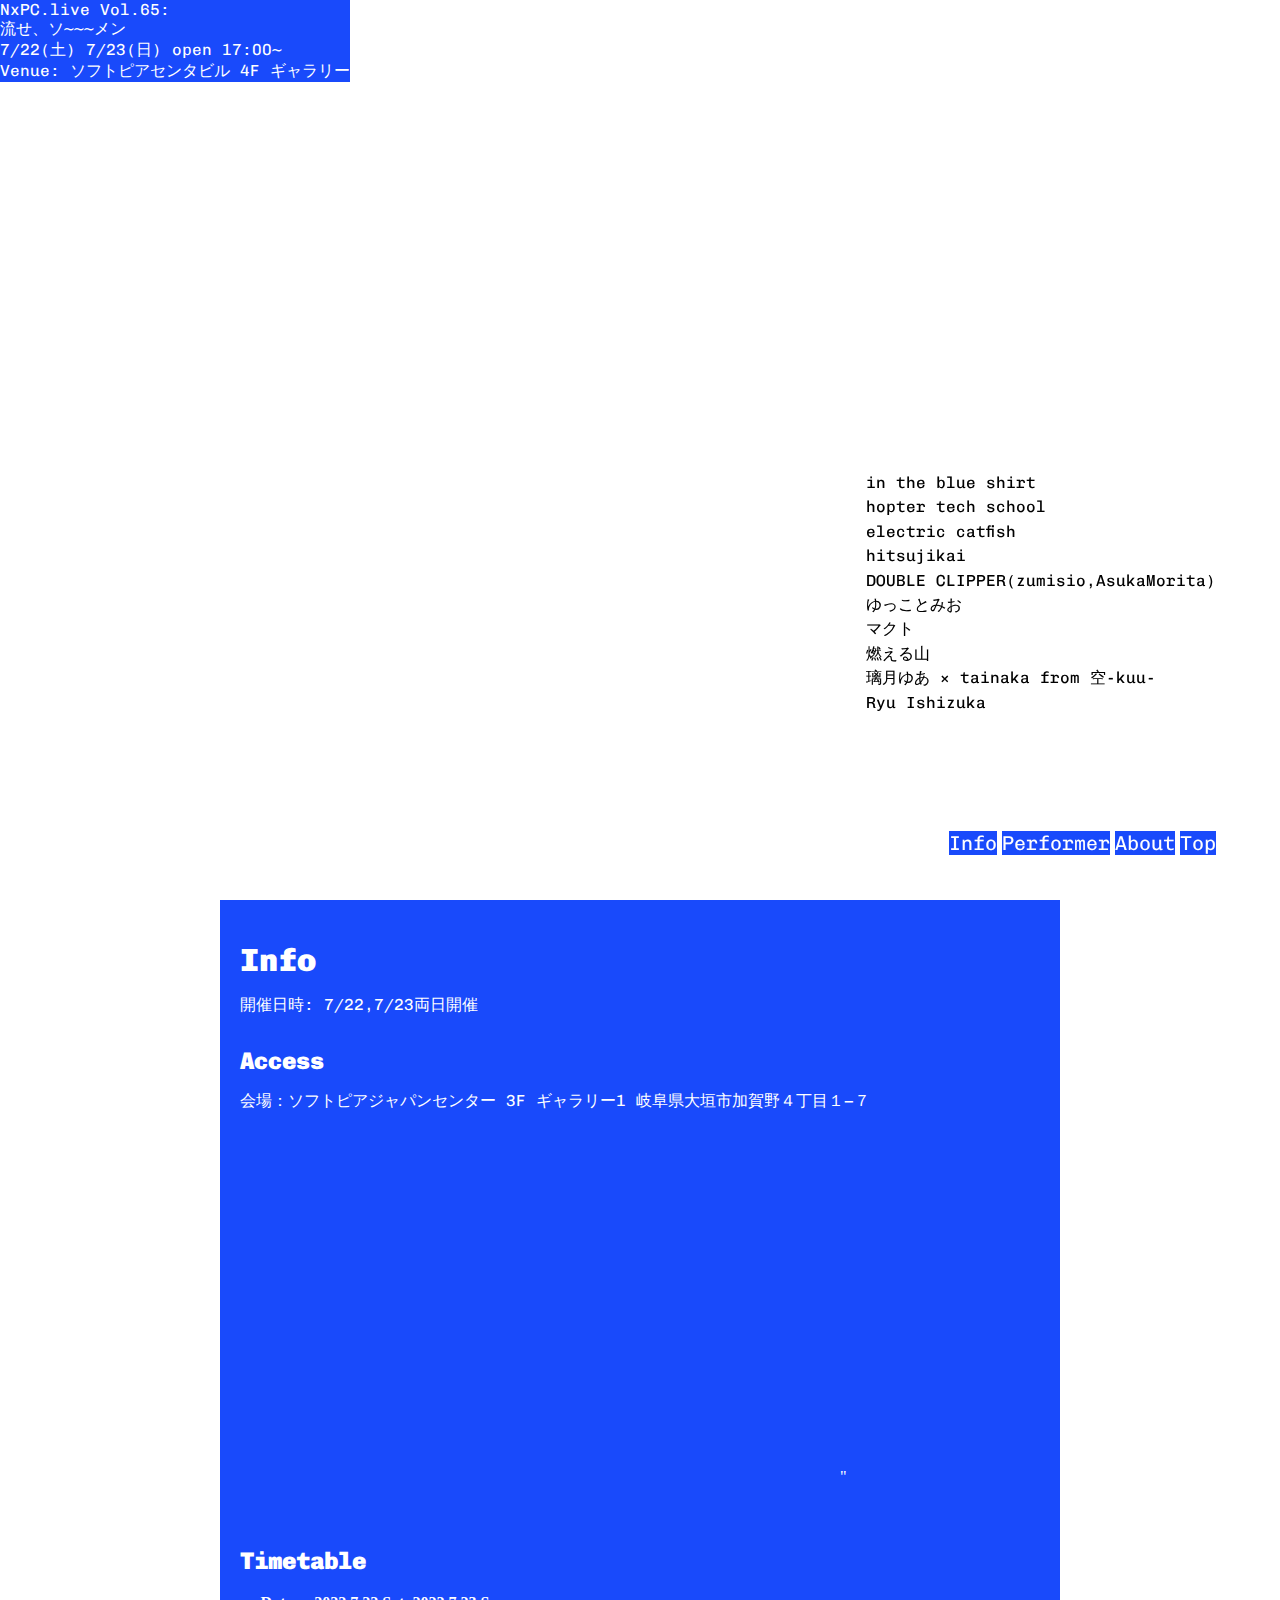
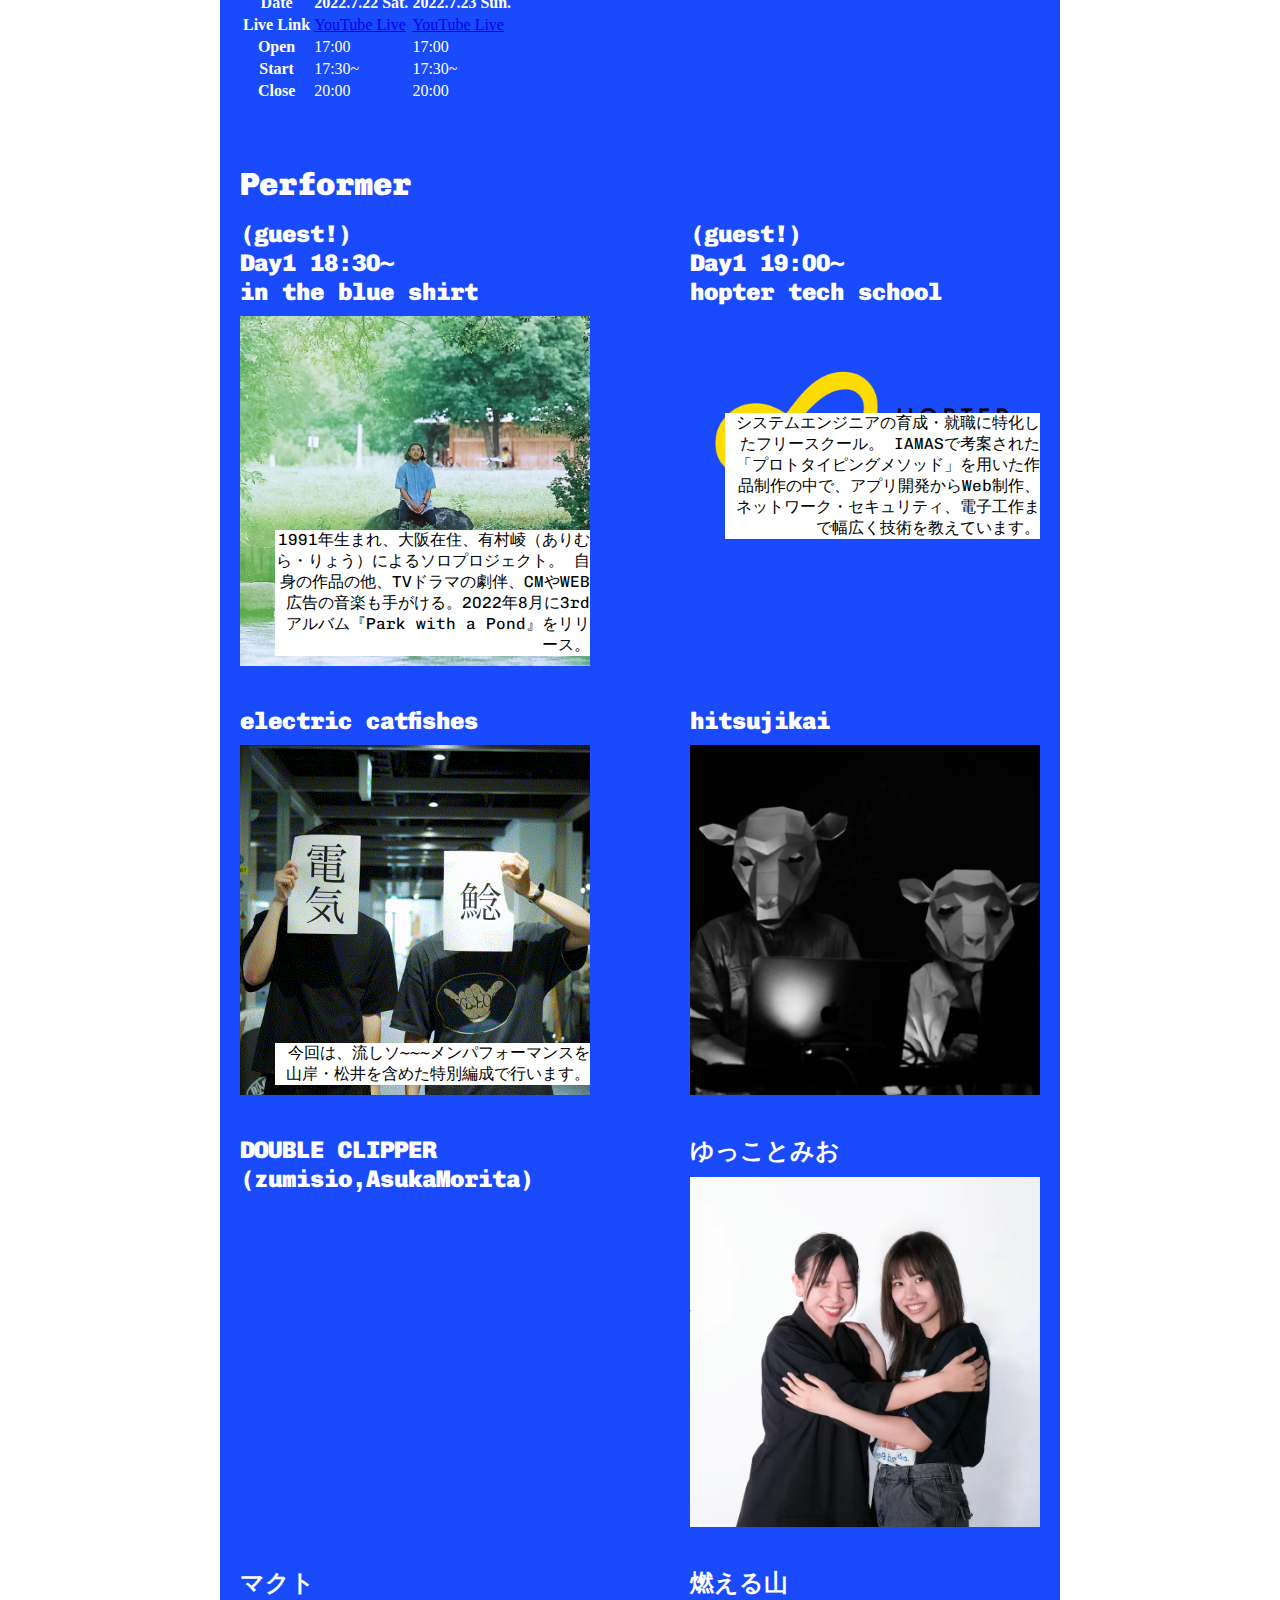
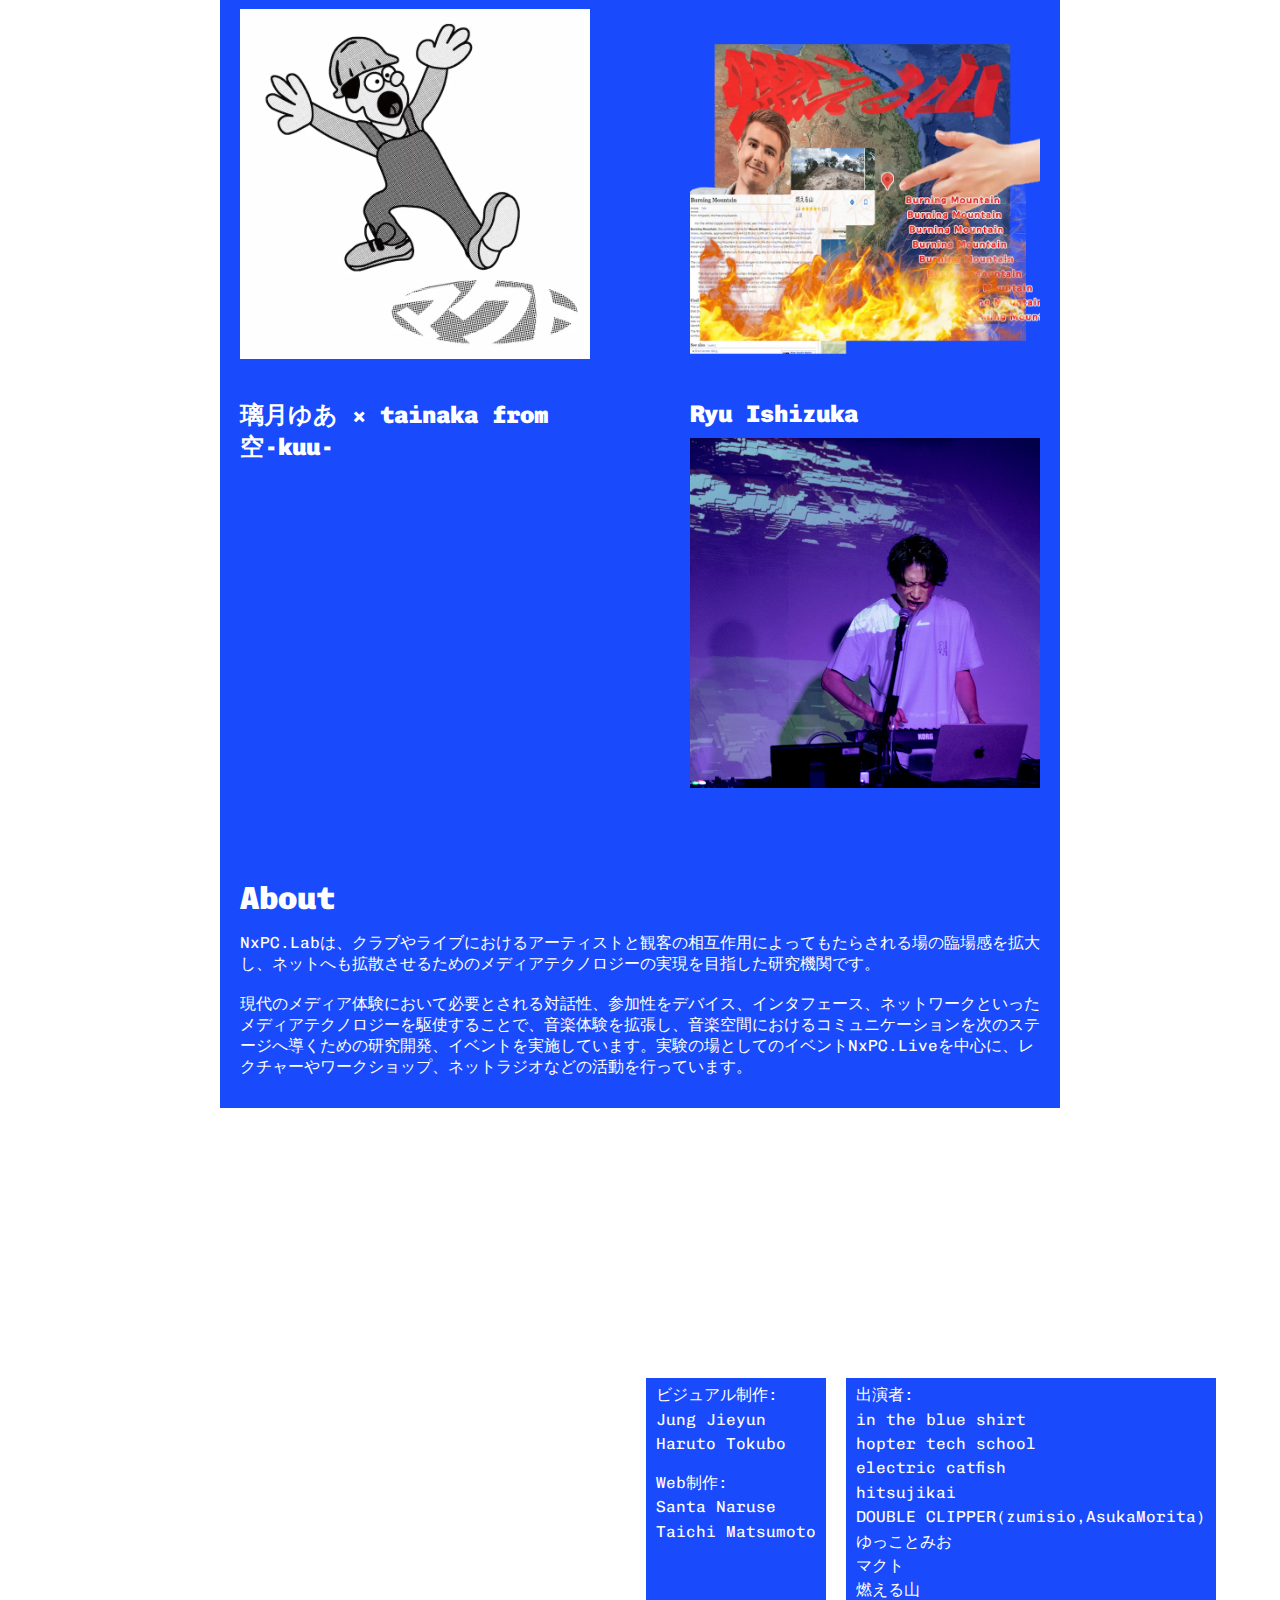
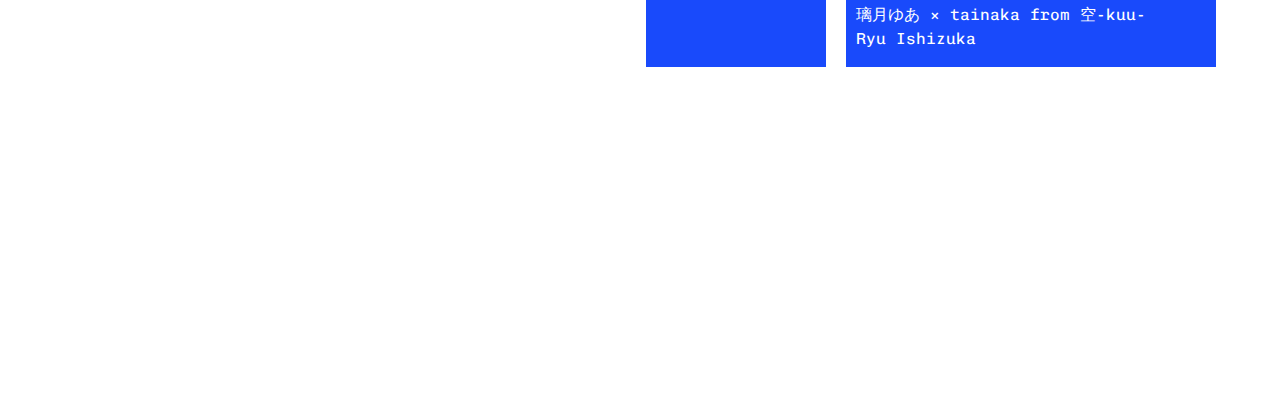
==== commit cf881d65: "fix" ====
--- a/index.html
+++ b/index.html
@@ -157,7 +157,7 @@
                     <br> hopter tech school
                 </h2>
                 <div class="performer-detail">
-                    <img src="./img/artist-img/hopter.png" alt="" />
+                    <img src="./img/artist-img/hopter.png" alt="" sizes="(max-width: 300px)"/>
                     <p>システムエンジニアの育成・就職に特化したフリースクール。
                         IAMASで考案された「プロトタイピングメソッド」を用いた作品制作の中で、アプリ開発からWeb制作、ネットワーク・セキュリティ、電子工作まで幅広く技術を教えています。</p>
                 </div>
@@ -177,7 +177,7 @@
                 </div>
             </div>
             <div class="performer-frame">
-                <h2>DOUBLE CLIPPER(zumisio,AsukaMorita)</h2>
+                <h2>DOUBLE CLIPPER<br>(zumisio,AsukaMorita)</h2>
                 <div class="performer-detail">
                     <img src="./img/artist-img/DOUBLE CLIPPER.png" alt="" />
                     <p></p>
--- a/styles.css
+++ b/styles.css
@@ -90,7 +90,7 @@
   display: block;
   line-height: 90%;
   color: white;
-  background-color: black;
+  background-color: rgba(0,0,0,0);
   mix-blend-mode: difference;
 }
 
@@ -197,7 +197,7 @@
 }
 
 .performer-frame {
-  width: 350px;
+  max-width: 350px;
 }
 
 .performer-detail {
@@ -218,9 +218,11 @@
   display: block;
 }
 .performer-detail img {
-  display: inline-block;
-  height: 300px;
+  display: block;
+  height: auto;
+  width: 100%;
   margin-bottom: 30px;
+  object-fit: cover;
 }
 
 .performer-frame h2,
@@ -291,11 +293,12 @@
 .logo-container img {
   display: inline-block;
   height: 50px;
+  object-fit: cover;
 }
 
 .footer-credit {
   position: absolute;
-  bottom: 30vh;
+  top: 30vh;
   right: 5vw;
 }
 
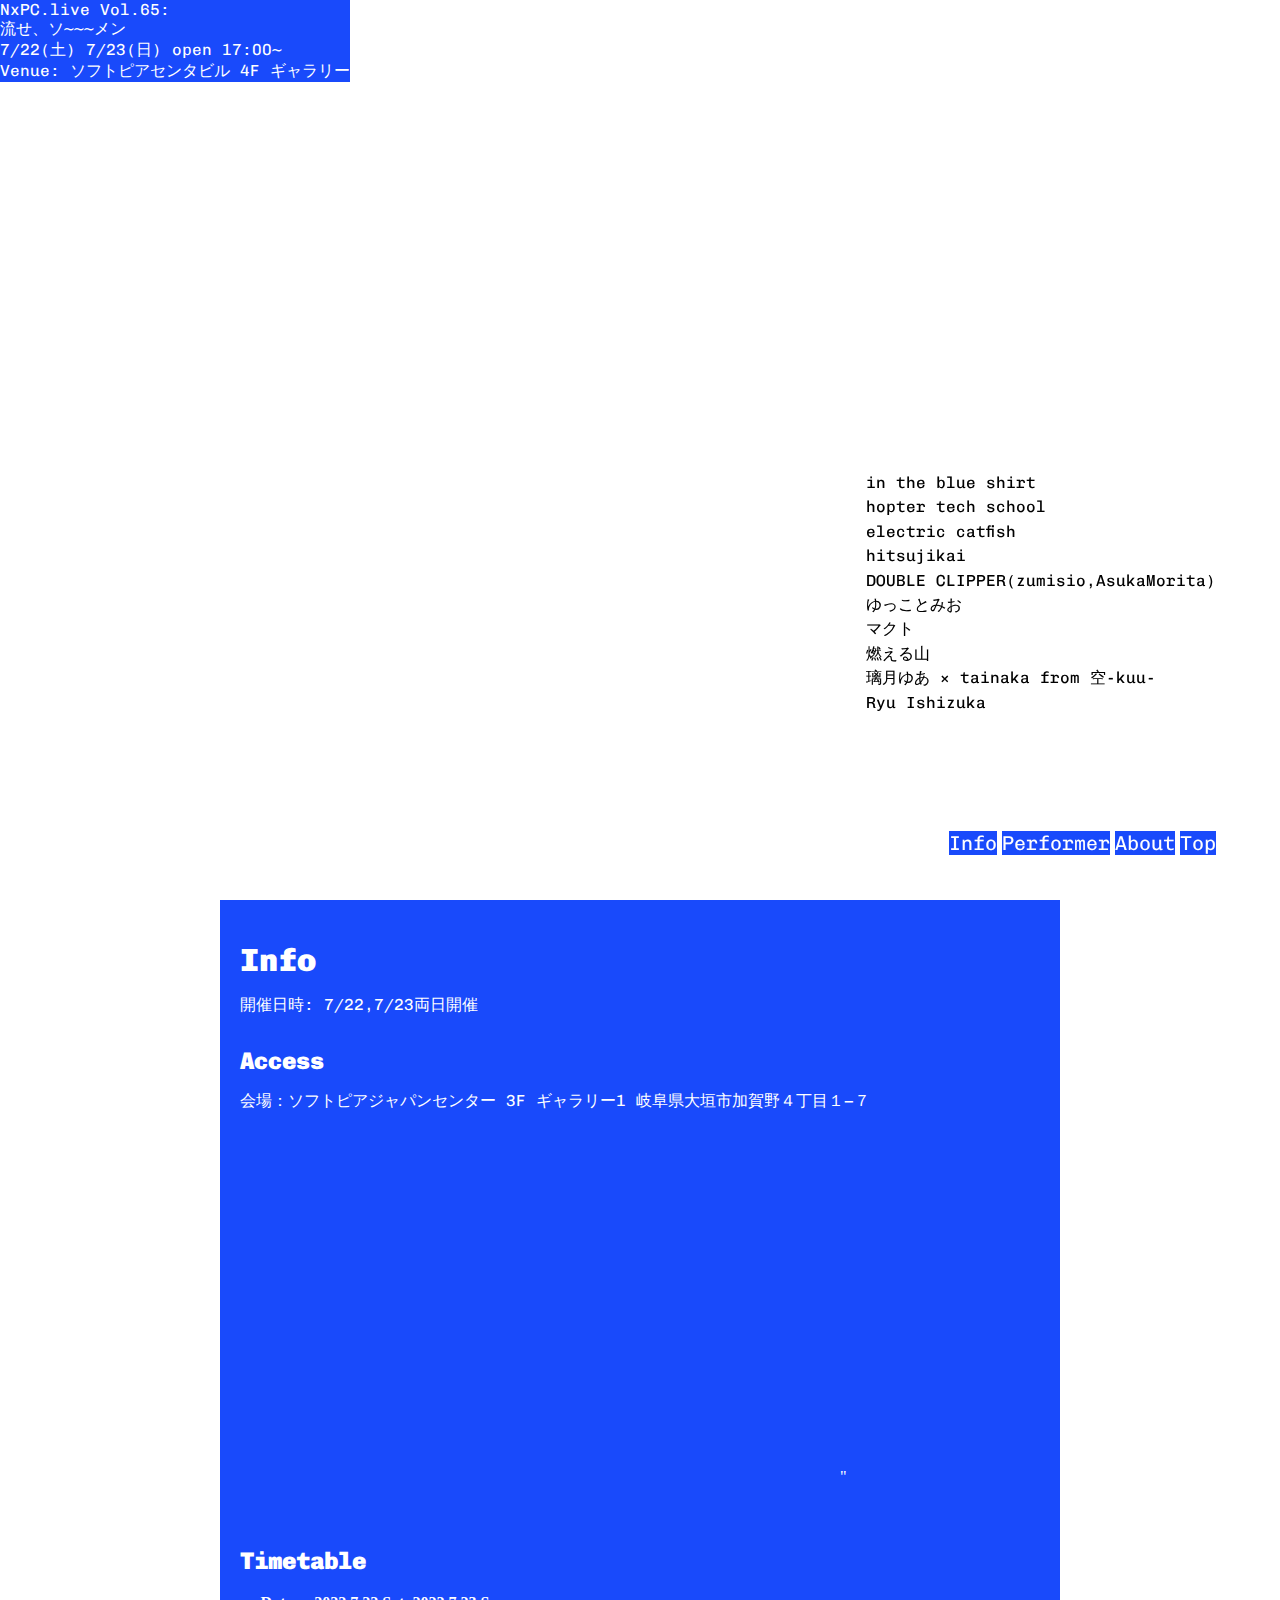
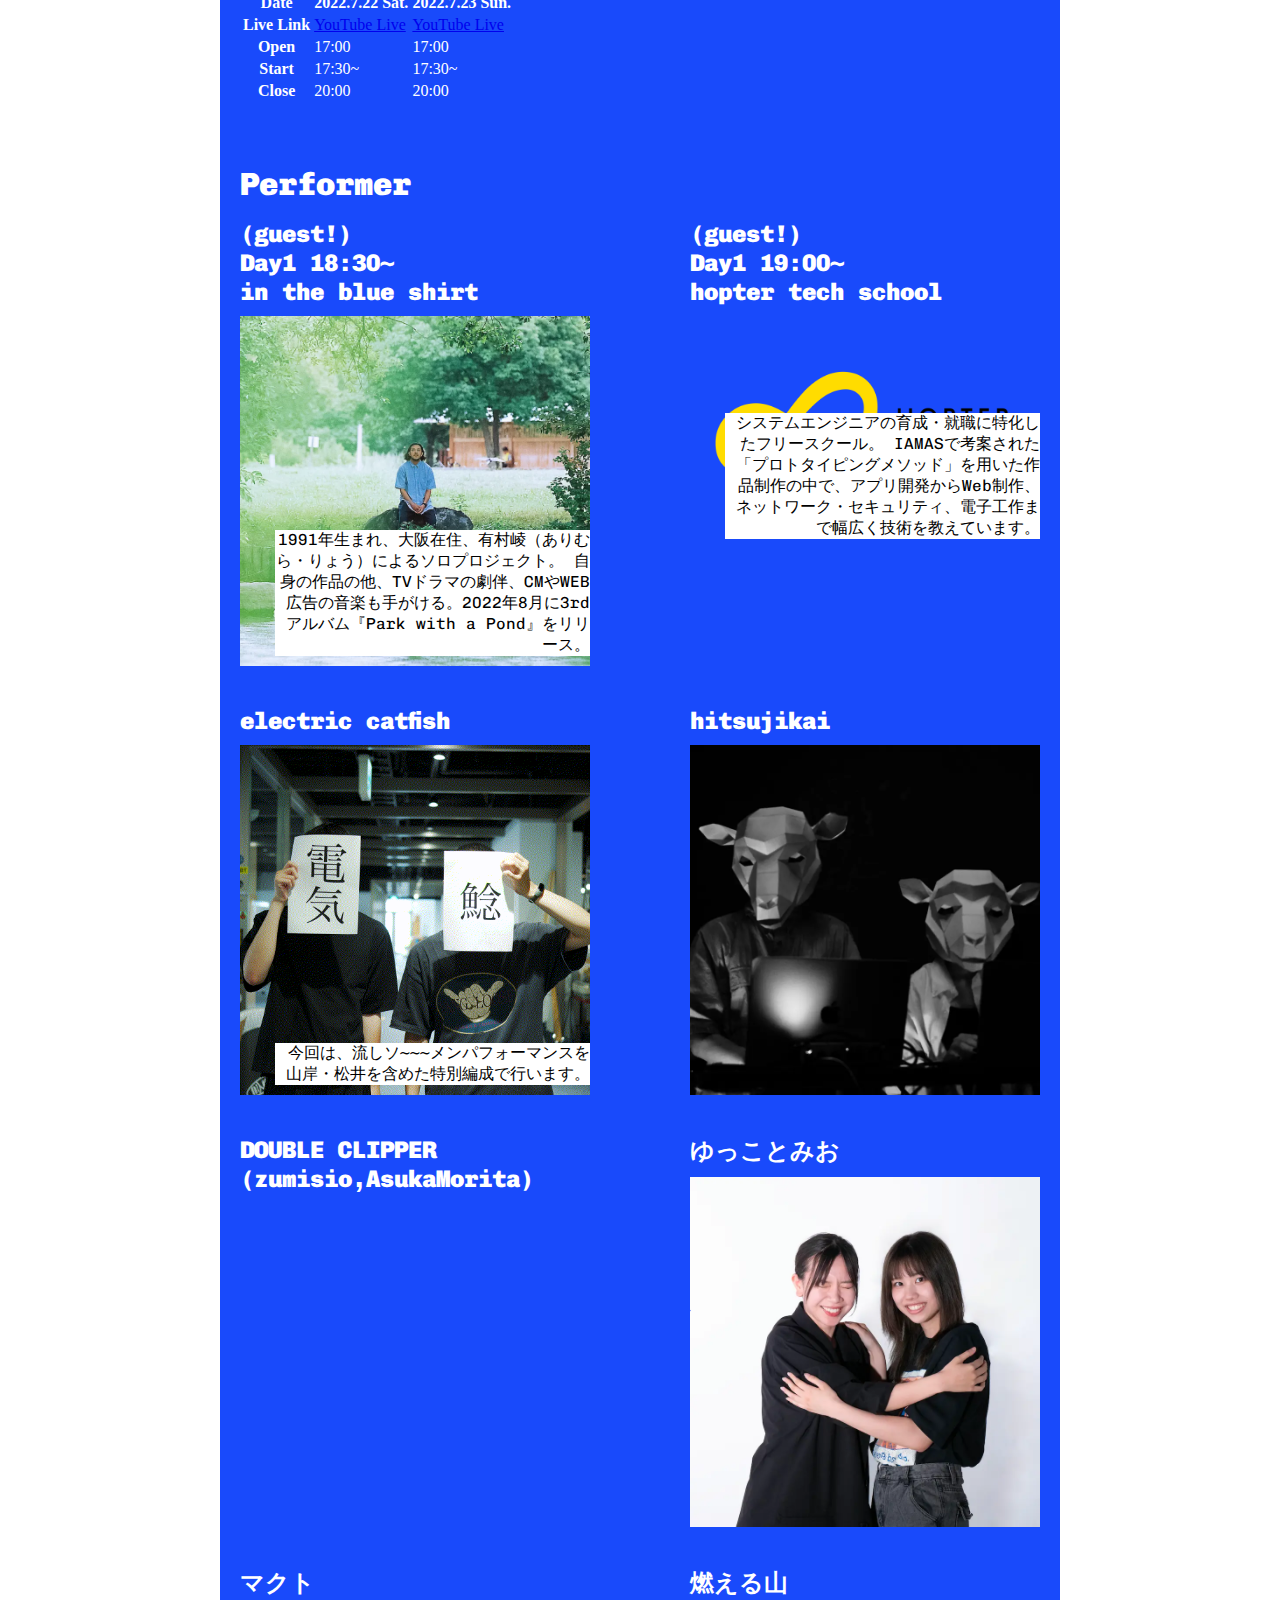
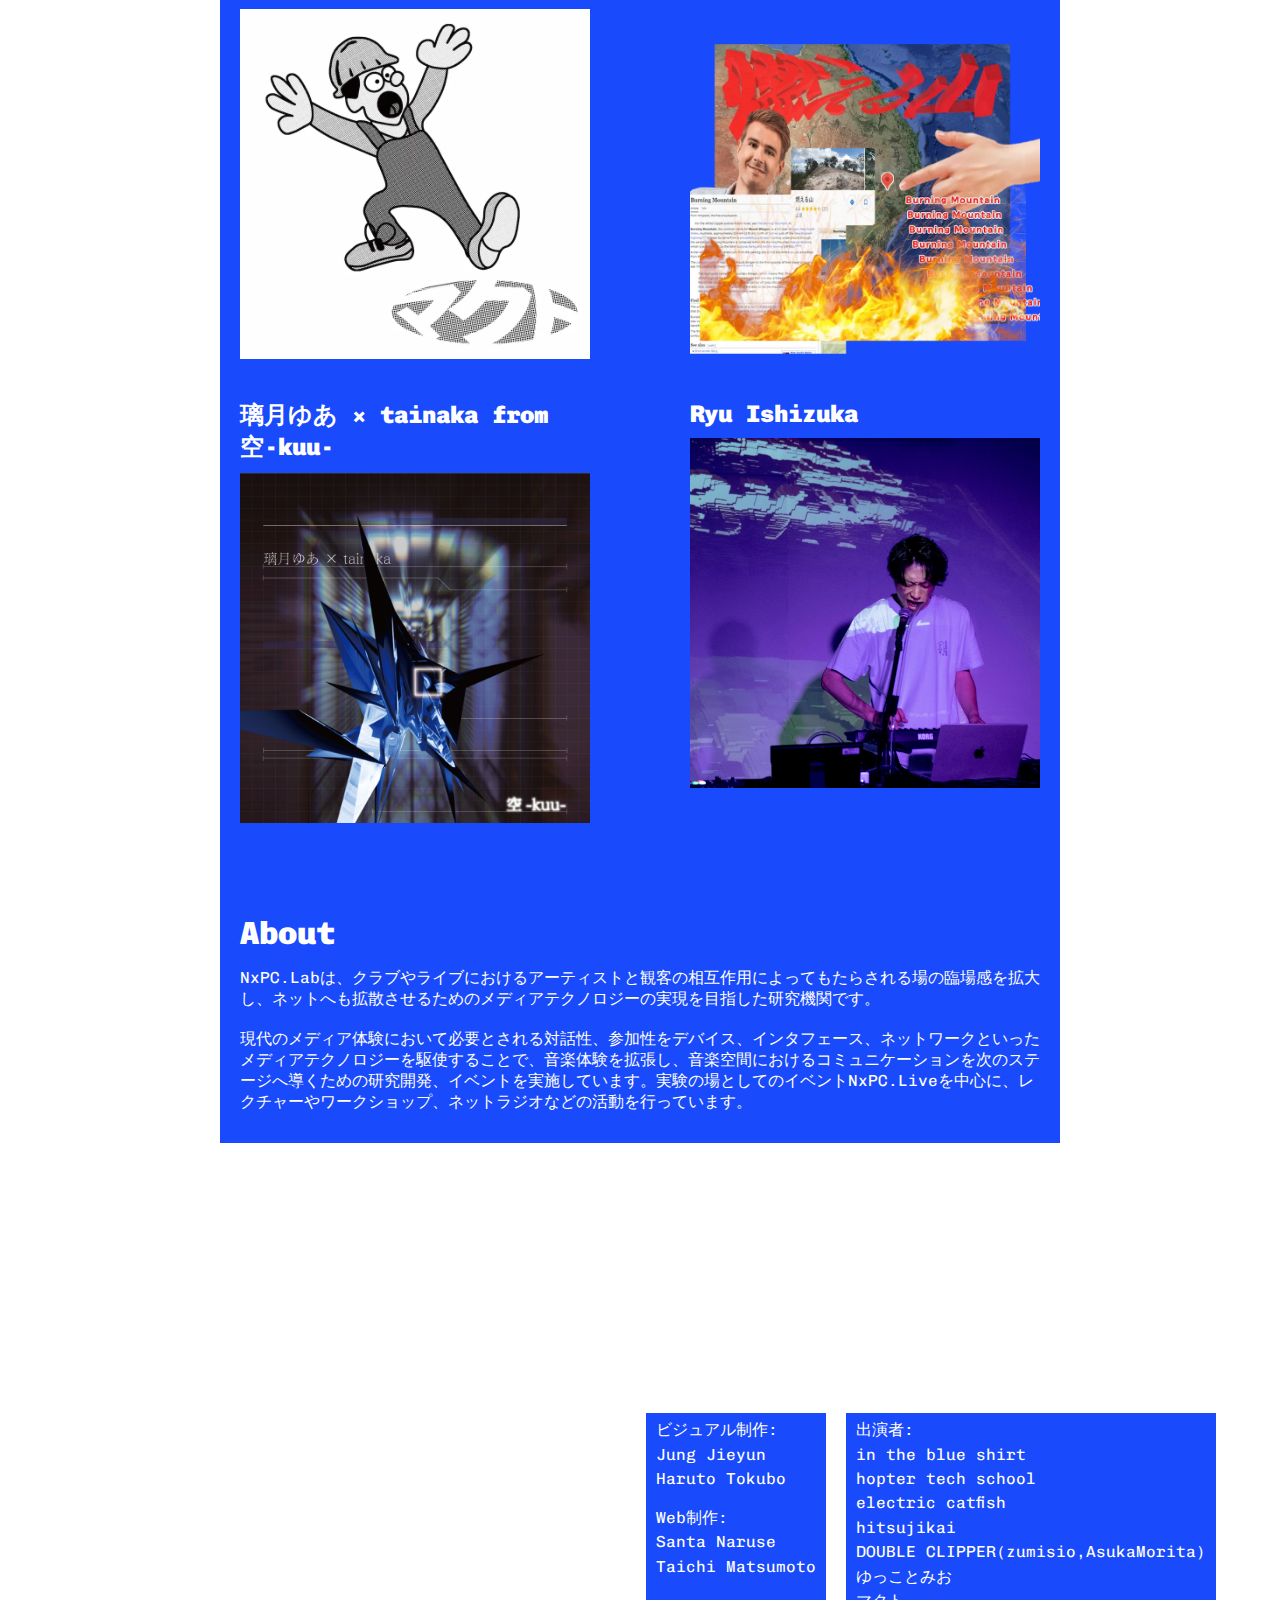
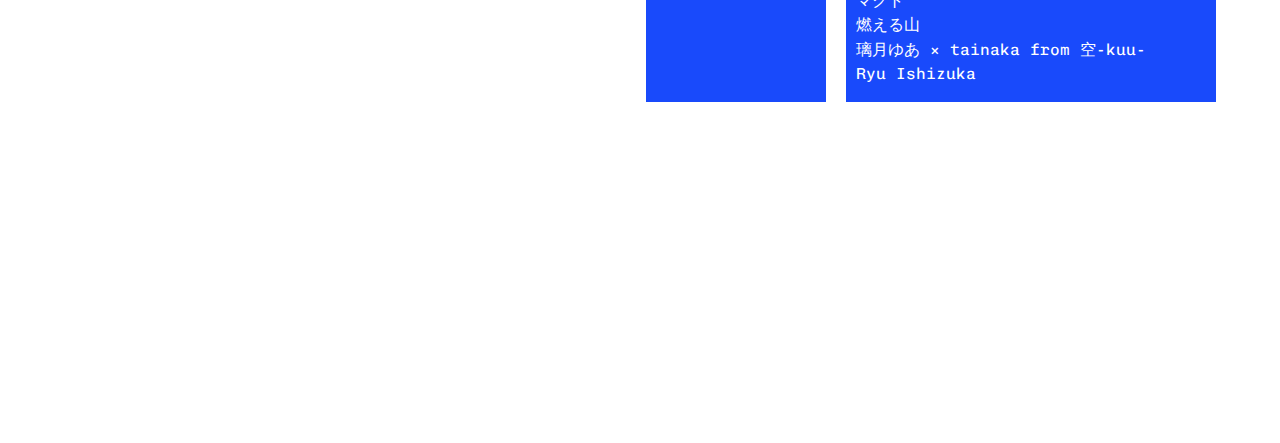
==== commit 8aef2c53: "yun tainaka img update" ====
--- a/index.html
+++ b/index.html
@@ -146,7 +146,7 @@
                     <br> in the blue shirt
                 </h2>
                 <div class="performer-detail">
-                    <img src="./img/artist-img/arimura2022_wide.webp" alt="" />
+                    <img src="./img/artist-img/arimura2022_wide.webp" alt="" loading="lazy"/>
                     <p>1991年生まれ、大阪在住、有村崚（ありむら・りょう）によるソロプロジェクト。
                         自身の作品の他、TVドラマの劇伴、CMやWEB広告の音楽も手がける。2022年8月に3rdアルバム『Park with a Pond』をリリース。</p>
                 </div>
@@ -157,64 +157,64 @@
                     <br> hopter tech school
                 </h2>
                 <div class="performer-detail">
-                    <img src="./img/artist-img/hopter.png" alt="" sizes="(max-width: 300px)"/>
+                    <img src="./img/artist-img/hopter.png" alt="" sizes="(max-width: 300px)" loading="lazy"/>
                     <p>システムエンジニアの育成・就職に特化したフリースクール。
                         IAMASで考案された「プロトタイピングメソッド」を用いた作品制作の中で、アプリ開発からWeb制作、ネットワーク・セキュリティ、電子工作まで幅広く技術を教えています。</p>
                 </div>
             </div>
             <div class="performer-frame">
-                <h2>electric catfishes</h2>
-                <div class="performer-detail">
-                    <img src="./img/artist-img/ec.gif" alt="" />
+                <h2>electric catfish</h2>
+                <div class="performer-detail">
+                    <img src="./img/artist-img/ec.gif" alt="" loading="lazy"/>
                     <p>今回は、流しソ~~~メンパフォーマンスを山岸・松井を含めた特別編成で行います。</p>
                 </div>
             </div>
             <div class="performer-frame">
                 <h2>hitsujikai</h2>
                 <div class="performer-detail">
-                    <img src="./img/artist-img/hitujikai.webp" alt="" />
+                    <img src="./img/artist-img/hitujikai.webp" alt="" loading="lazy"/>
                     <p></p>
                 </div>
             </div>
             <div class="performer-frame">
                 <h2>DOUBLE CLIPPER<br>(zumisio,AsukaMorita)</h2>
                 <div class="performer-detail">
-                    <img src="./img/artist-img/DOUBLE CLIPPER.png" alt="" />
+                    <img src="./img/artist-img/DOUBLE CLIPPER.png" alt="" loading="lazy"/>
                     <p></p>
                 </div>
             </div>
             <div class="performer-frame">
                 <h2>ゆっことみお</h2>
                 <div class="performer-detail">
-                    <img src="./img/artist-img/yukko_mio.webp" alt="" />
+                    <img src="./img/artist-img/yukko_mio.webp" alt="" loading="lazy"/>
                     <p></p>
                 </div>
             </div>
             <div class="performer-frame">
                 <h2>マクト</h2>
                 <div class="performer-detail">
-                    <img src="./img/artist-img/makutologo.webp" alt="" />
+                    <img src="./img/artist-img/makutologo.webp" alt="" loading="lazy"/>
                     <p></p>
                 </div>
             </div>
             <div class="performer-frame">
                 <h2>燃える山</h2>
                 <div class="performer-detail">
-                    <img src="./img/artist-img/burning_mountain.webp" alt="" />
+                    <img src="./img/artist-img/burning_mountain.webp" alt="" loading="lazy"/>
                     <p></p>
                 </div>
             </div>
             <div class="performer-frame">
                 <h2>璃月ゆあ × tainaka from 空-kuu-</h2>
                 <div class="performer-detail">
-                    <img src="" alt="" />
+                    <img src="./img/artist-img/Rogo.png" alt="" loading="lazy"/>
                     <p></p>
                 </div>
             </div>
             <div class="performer-frame">
                 <h2>Ryu Ishizuka</h2>
                 <div class="performer-detail">
-                    <img src="./img/artist-img/ryu_ishizuka.jpg" alt="" />
+                    <img src="./img/artist-img/ryu_ishizuka.jpg" alt="" loading="lazy"/>
                     <p></p>
                 </div>
             </div>
